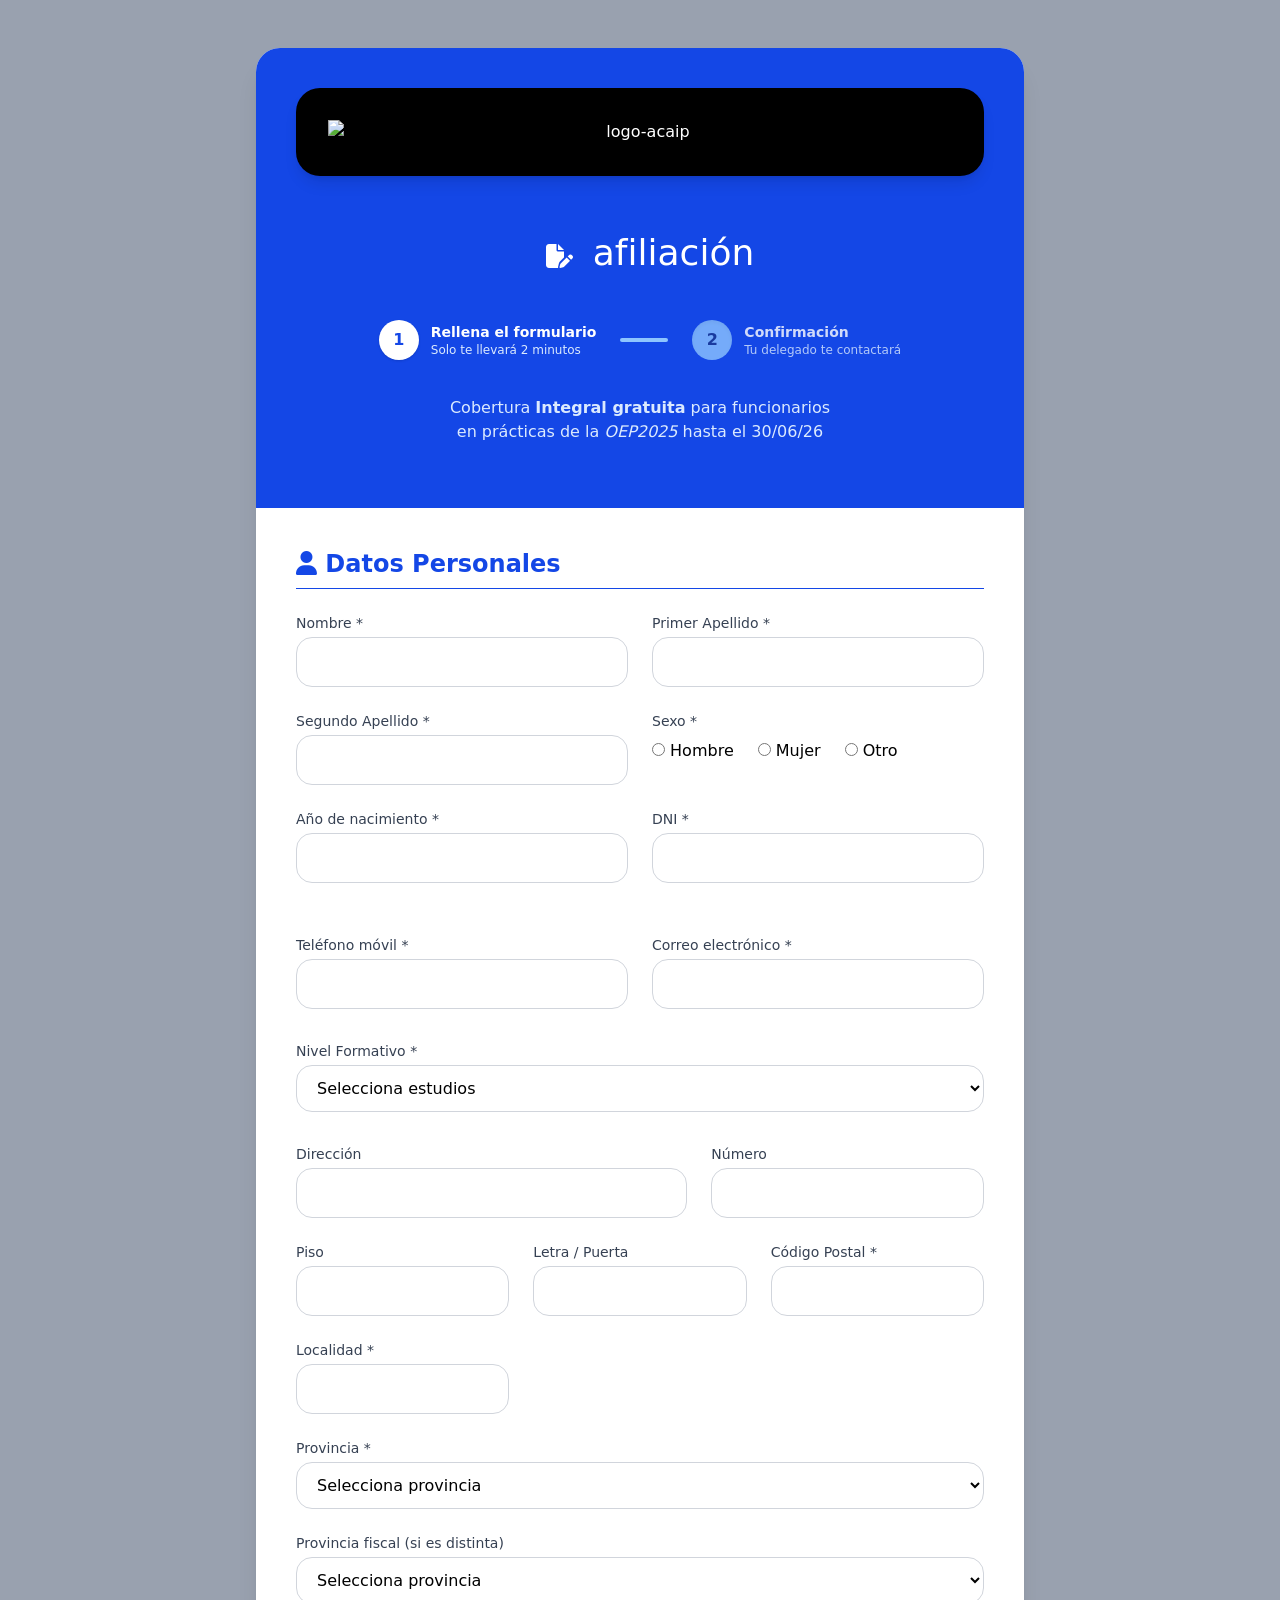
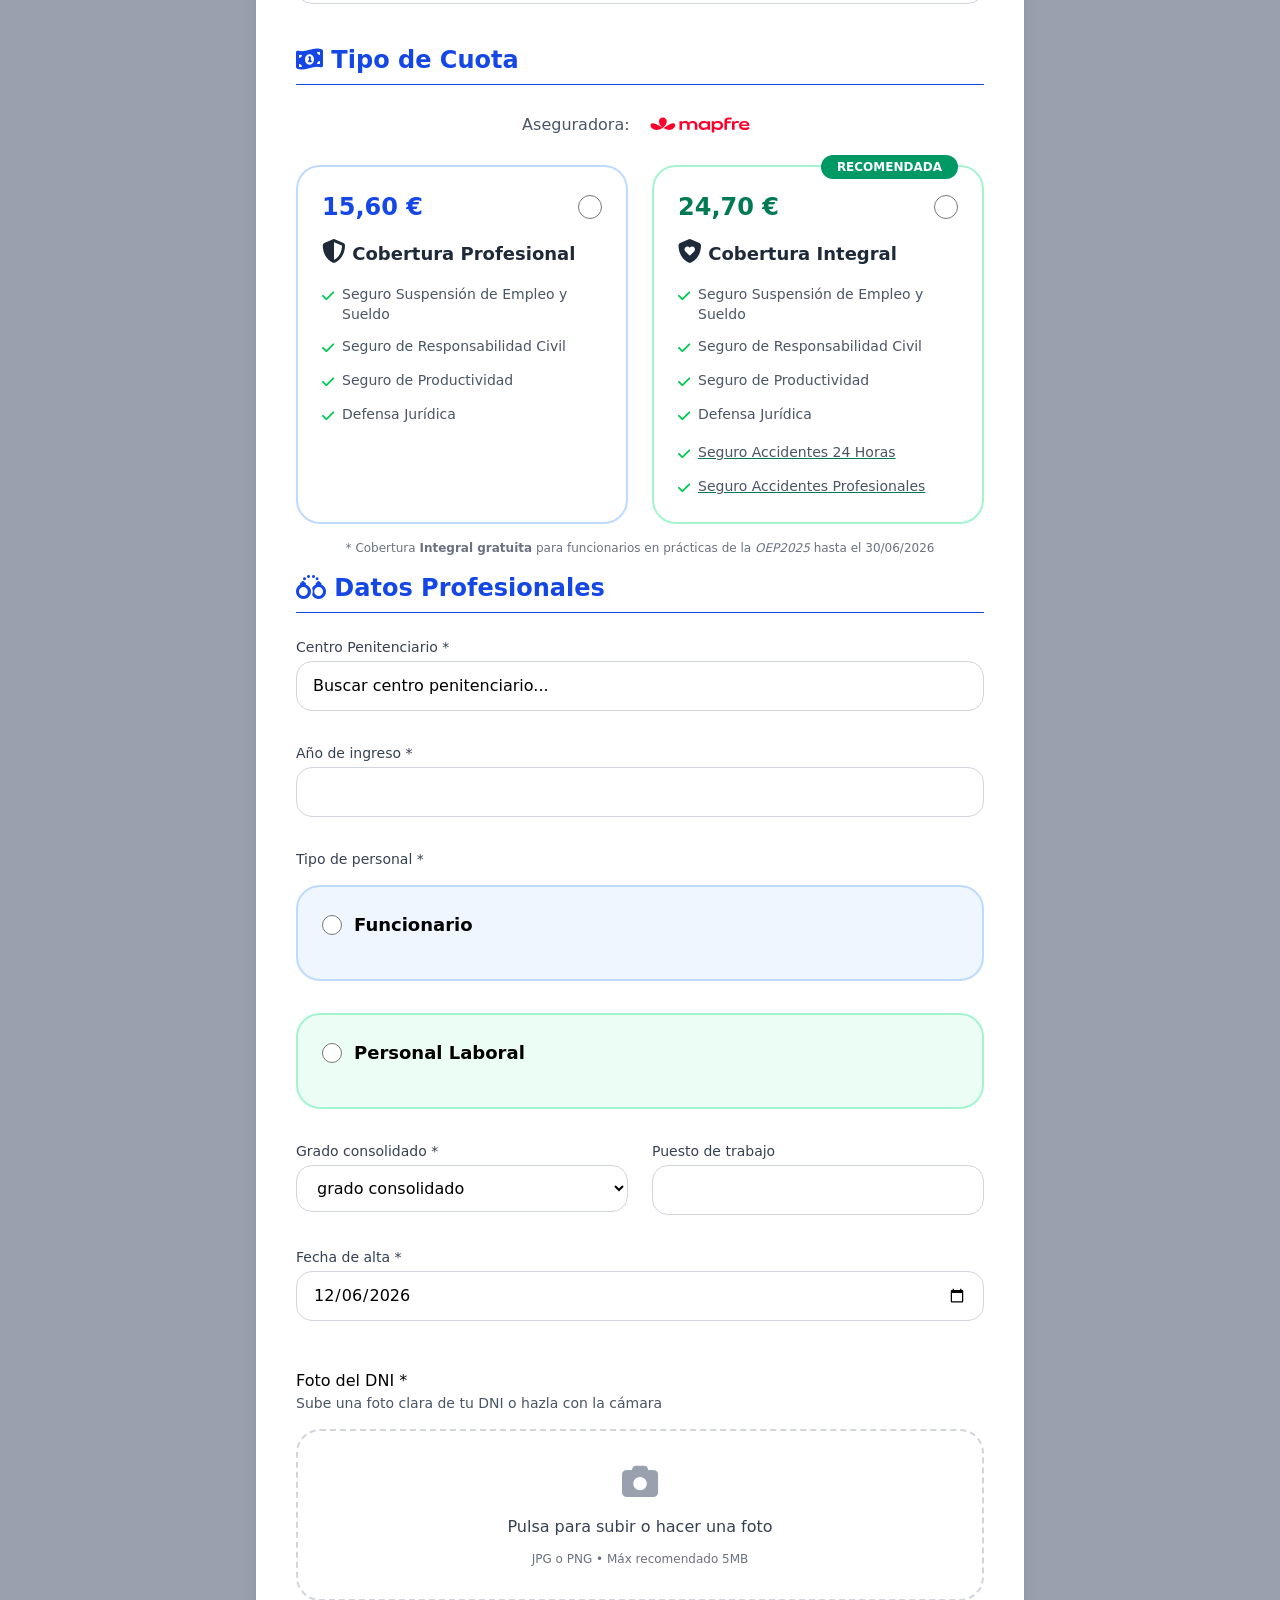
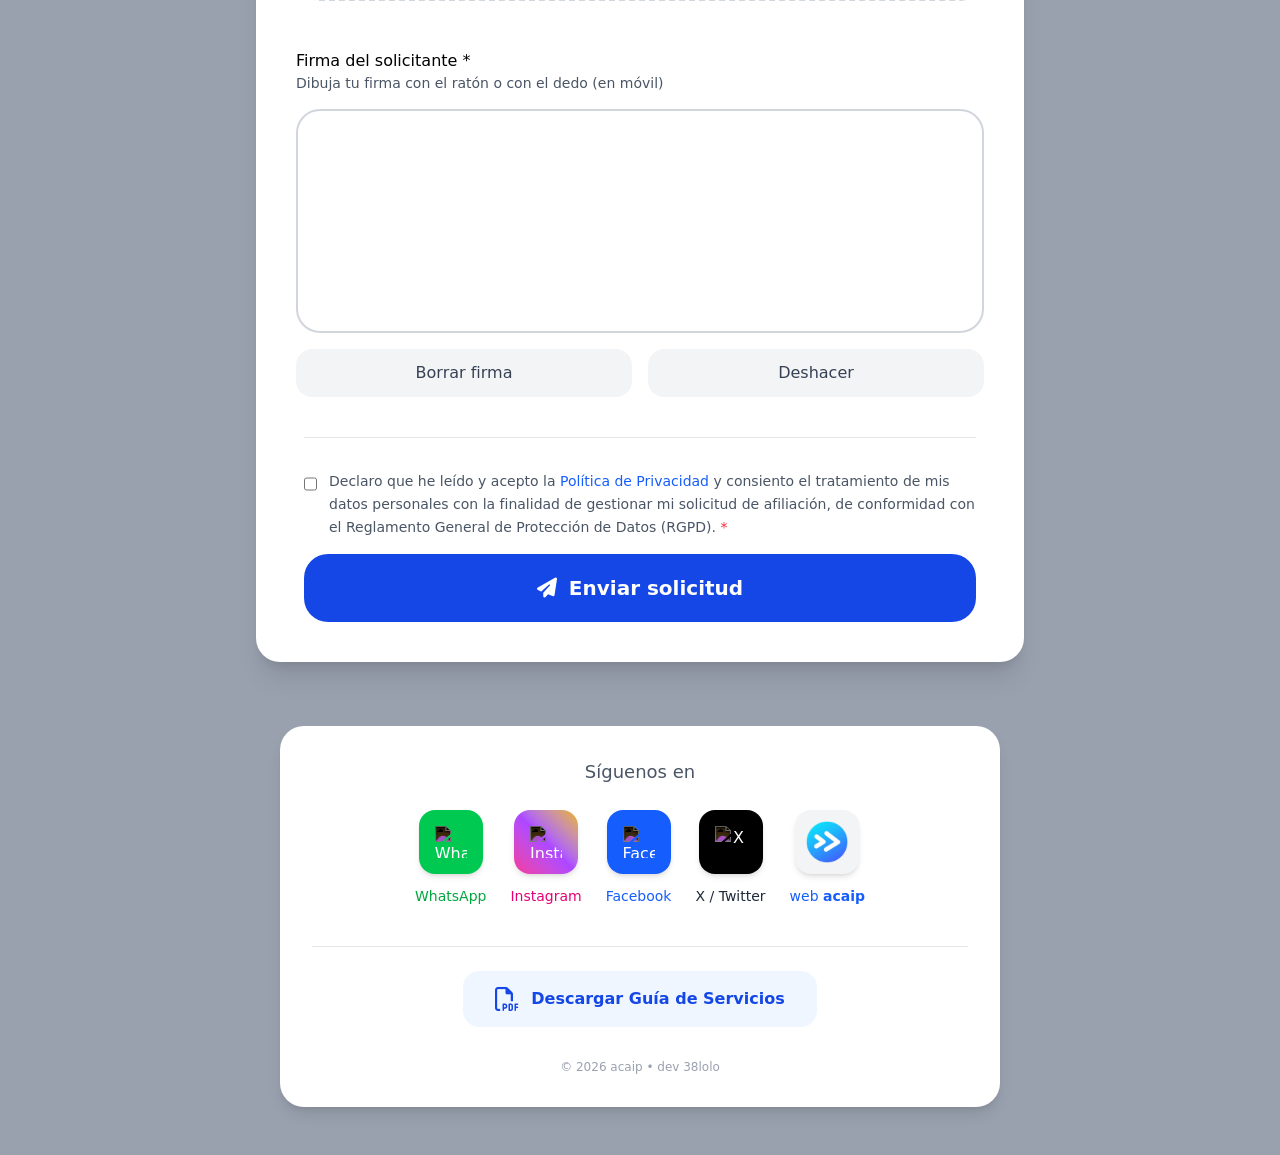
==== afiliate.html @ 34afda82 "añadido efecto de animación a varios íconos en las secciones de afiliación y gracias" ====
<!DOCTYPE html>
<html lang="es">
    <head>
        <meta charset="UTF-8">
        <meta name="viewport" content="width=device-width, initial-scale=1.0">
        <title>Formulario de Afiliación</title>
        <link rel="stylesheet" href="https://cdnjs.cloudflare.com/ajax/libs/font-awesome/6.6.0/css/all.min.css">
        <link rel="stylesheet" href="./src/output.css">
        <link rel="icon" href="./assets/icons/favicon.ico">
        <link rel="icon" type="image/png" sizes="32x32" href="./assets/icons/favicon-32x32.png">
        <link rel="icon" type="image/png" sizes="16x16" href="./assets/icons/favicon-16x16.png">
        <link rel="apple-touch-icon" href="./assets/icons/apple-touch-icon.png">
        <link rel="manifest" href="site.webmanifest">
        
    </head>
    <body class="bg-gray-400 py-12 px-4">
        <div class="max-w-3xl mx-auto bg-white rounded-3xl shadow-xl overflow-hidden">
            <div class="block bg-blue-700 text-white p-10 text-center">
                
                
                <div class="logo-wrap">
                    <div class="block rounded-3xl shadow-lg p-8 text-center bg-black">
                        <img src="./assets/acaip.webp" alt="logo-acaip">
                    </div>
                </div>
                <br><br>
                <h1 class="text-4xl"><i class="fa-solid fa-file-pen fa-bounce text-2xl p-5"></i>afiliación</h1>
                <!--<h1 class="text-3xl"><i class="fa-solid fa-building-flag text-2xl"></i> C.P. Castellón</h1>-->
                <div class="mt-8 flex items-center justify-center gap-6">

                <!-- PASO 1 -->
                <div class="flex items-center gap-3">
                    <div class="w-10 h-10 rounded-full bg-white text-blue-700 flex items-center justify-center font-bold shadow">
                        1
                    </div>
                    <div class="text-left">
                        <p class="text-sm font-semibold">Rellena el formulario</p>
                        <p class="text-xs text-blue-100">Solo te llevará 2 minutos</p>
                    </div>
                </div>

                <!-- Línea -->
                <div class="w-12 h-1 bg-blue-300 rounded-full"></div>

                <!-- PASO 2 -->
                <div class="flex items-center gap-3 opacity-80">
                    <div class="w-10 h-10 rounded-full bg-blue-300 text-blue-900 flex items-center justify-center font-bold shadow-inner">
                        2
                    </div>
                    <div class="text-left">
                        <p class="text-sm font-semibold">Confirmación</p>
                        <p class="text-xs text-blue-100">Tu delegado te contactará</p>
                    </div>
                </div>

            </div>
                
                <!--<p class="mt-3 text-blue-100 text-lg">Por favor, rellena todos los datos con exactitud.</p>-->
                <br>
            
                <p class="mt-3 text-blue-100 text-normal text-balance">Cobertura <strong> Integral gratuita</strong> para funcionarios en prácticas de la <em>OEP2025</em> hasta el 30/06/26</p><br>
                
            </div>
            
            <form id="afiliacion-form" class="p-10 space-y-10">
                <input type="hidden" name="tiempo_fin" id="tiempo_fin">
                <!-- ==================== DATOS PERSONALES ==================== -->
                <div>
                    <h2 class="text-2xl font-bold text-blue-700 border-b pb-2 mb-6"><i class="fa-solid fa-user fa-beat"></i> Datos Personales</h2>
                    <div class="grid grid-cols-1 md:grid-cols-2 gap-6">
                        <div>
                            <label class="block text-sm font-medium text-gray-700 mb-1">Nombre *</label>
                            <input type="text" id="nombre" name="nombre" required class="w-full px-4 py-3 border border-gray-300 rounded-2xl focus:outline-none focus:border-blue-500">
                        </div>
                        <div>
                            <label class="block text-sm font-medium text-gray-700 mb-1">Primer Apellido *</label>
                            <input type="text" id="apellido1" name="apellido1" required class="w-full px-4 py-3 border border-gray-300 rounded-2xl focus:outline-none focus:border-blue-500">
                        </div>
                        <div>
                            <label class="block text-sm font-medium text-gray-700 mb-1">Segundo Apellido *</label>
                            <input type="text" id="apellido2" name="apellido2" required class="w-full px-4 py-3 border border-gray-300 rounded-2xl focus:outline-none focus:border-blue-500">
                        </div>
                        <div>
                            <label class="block text-sm font-medium text-gray-700 mb-1">Sexo *</label>
                            <div class="flex gap-6 mt-2">
                                <label><input type="radio" name="sexo" value="Hombre" required> Hombre</label>
                                <label><input type="radio" name="sexo" value="Mujer"> Mujer</label>
                                <label><input type="radio" name="sexo" value="Otro"> Otro</label>
                            </div>
                        </div>
                        <div>
                            <label class="block text-sm font-medium text-gray-700 mb-1">Año de nacimiento *</label>
                            <input type="number" id="ano_nacimiento" name="ano_nacimiento" min="1900" max="2026" required class="w-full px-4 py-3 border border-gray-300 rounded-2xl focus:outline-none focus:border-blue-500">
                        </div>
                        <div>
                            <label class="block text-sm font-medium text-gray-700 mb-1">DNI *</label>
                            <input type="text" id="nif" name="nif" maxlength="9" class="w-full px-4 py-3 border border-gray-300 rounded-2xl focus:outline-none focus:border-blue-500">
                            <p id="dni-error" class="text-red-500 text-sm mt-2 h-5 opacity-0 transition-opacity text-center">
                                DNI no válido
                            </p>
                        </div>
                        <div>
                            <label class="block text-sm font-medium text-gray-700 mb-1">Teléfono móvil *</label>
                            <input type="tel" id="telefono" name="telefono" required class="w-full px-4 py-3 border border-gray-300 rounded-2xl focus:outline-none focus:border-blue-500">
                        </div>
                        <div>
                            <label class="block text-sm font-medium text-gray-700 mb-1">Correo electrónico *</label>
                            <input type="email" id="email" name="email" required class="w-full px-4 py-3 border border-gray-300 rounded-2xl focus:outline-none focus:border-blue-500">
                        </div>
                    </div>

                    <div class="md:col-span-12 mt-8">
                            <label class="block text-sm font-medium text-gray-700 mb-1">Nivel Formativo *</label>
                            <select id="nivel_formativo" name="nivel_formativo" required class="w-full px-4 py-3 border border-gray-300 rounded-2xl focus:outline-none focus:border-blue-500">
                                <option value="">Selecciona estudios</option>
                                <option value="Bachiller">Bachiller</option>
                                <option value="Técnico Superior">Técnico Superior</option>
                                <option value="Graduado universitario">Graduado universitario</option>
                                <option value="Diplomatura">Diplomatura</option>
                                <option value="Licenciatura">Licenciatura</option>
                                <option value="Ingeniería">Ingeniería</option>
                                <option value="Doctorado">Doctorado</option>
                            </select>
                    </div>

                    <!-- Dirección completa -->
                    <div class="mt-8 grid grid-cols-1 md:grid-cols-12 gap-6">
                        <div class="md:col-span-7">
                            <label class="block text-sm font-medium text-gray-700 mb-1">Dirección</label>
                            <input type="text" id="direccion" name="direccion" class="w-full px-4 py-3 border border-gray-300 rounded-2xl focus:outline-none focus:border-blue-500">
                        </div>
                        <div class="md:col-span-5">
                            <label class="block text-sm font-medium text-gray-700 mb-1">Número</label>
                            <input type="text" id="numero" name="numero" class="w-full px-4 py-3 border border-gray-300 rounded-2xl focus:outline-none focus:border-blue-500">
                        </div>
                        <div class="md:col-span-4">
                            <label class="block text-sm font-medium text-gray-700 mb-1">Piso</label>
                            <input type="text" id="piso" name="piso" class="w-full px-4 py-3 border border-gray-300 rounded-2xl focus:outline-none focus:border-blue-500">
                        </div>
                        <div class="md:col-span-4">
                            <label class="block text-sm font-medium text-gray-700 mb-1">Letra / Puerta</label>
                            <input type="text" id="letra_puerta" name="letra_puerta" class="w-full px-4 py-3 border border-gray-300 rounded-2xl focus:outline-none focus:border-blue-500">
                        </div>
                        <div class="md:col-span-4">
                            <label class="block text-sm font-medium text-gray-700 mb-1">Código Postal *</label>
                            <input type="text" id="codigo_postal" name="codigo_postal" required pattern="[0-9]{5}" maxlength="5" inputmode="numeric" class="w-full px-4 py-3 border border-gray-300 rounded-2xl focus:outline-none focus:border-blue-500">
                        </div>
                        <div class="md:col-span-4">
                            <label class="block text-sm font-medium text-gray-700 mb-1">Localidad *</label>
                            <input type="text" id="localidad" name="localidad" required maxlength="30" class="w-full px-4 py-3 border border-gray-300 rounded-2xl focus:outline-none focus:border-blue-500">
                        </div>
                        <div class="md:col-span-12">
                            <label class="block text-sm font-medium text-gray-700 mb-1">Provincia *</label>
                            <select id="provincia" name="provincia" required class="w-full px-4 py-3 border border-gray-300 rounded-2xl focus:outline-none focus:border-blue-500">
                                <option value=""> Selecciona provincia</option>
                                <option value="Álava">Álava</option>
                                <option value="Albacete">Albacete</option>
                                <option value="Alicante">Alicante</option>
                                <option value="Almería">Almería</option>
                                <option value="Asturias">Asturias</option>
                                <option value="Ávila">Ávila</option>
                                <option value="Badajoz">Badajoz</option>
                                <option value="Baleares">Baleares</option>
                                <option value="Barcelona">Barcelona</option>
                                <option value="Burgos">Burgos</option>
                                <option value="Cáceres">Cáceres</option>
                                <option value="Cádiz">Cádiz</option>
                                <option value="Cantabria">Cantabria</option>
                                <option value="Castellón">Castellón</option>
                                <option value="Ciudad Real">Ciudad Real</option>
                                <option value="Córdoba">Córdoba</option>
                                <option value="A Coruña">A Coruña</option>
                                <option value="Cuenca">Cuenca</option>
                                <option value="Girona">Girona</option>
                                <option value="Granada">Granada</option>
                                <option value="Guadalajara">Guadalajara</option>
                                <option value="Guipúzcoa">Guipúzcoa</option>
                                <option value="Huelva">Huelva</option>
                                <option value="Huesca">Huesca</option>
                                <option value="Jaén">Jaén</option>
                                <option value="León">León</option>
                                <option value="Lleida">Lleida</option>
                                <option value="Lugo">Lugo</option>
                                <option value="Madrid">Madrid</option>
                                <option value="Málaga">Málaga</option>
                                <option value="Murcia">Murcia</option>
                                <option value="Navarra">Navarra</option>
                                <option value="Ourense">Ourense</option>
                                <option value="Palencia">Palencia</option>
                                <option value="Las Palmas">Las Palmas</option>
                                <option value="Pontevedra">Pontevedra</option>
                                <option value="La Rioja">La Rioja</option>
                                <option value="Salamanca">Salamanca</option>
                                <option value="Santa Cruz de Tenerife">Santa Cruz de Tenerife</option>
                                <option value="Segovia">Segovia</option>
                                <option value="Sevilla">Sevilla</option>
                                <option value="Soria">Soria</option>
                                <option value="Tarragona">Tarragona</option>
                                <option value="Teruel">Teruel</option>
                                <option value="Toledo">Toledo</option>
                                <option value="Valencia">Valencia</option>
                                <option value="Valladolid">Valladolid</option>
                                <option value="Vizcaya">Vizcaya</option>
                                <option value="Zamora">Zamora</option>
                                <option value="Zaragoza">Zaragoza</option>
                                <option value="Ceuta">Ceuta</option>
                                <option value="Melilla">Melilla</option>
                            </select>
                        </div>
                        <div class="md:col-span-12">
                            <label class="block text-sm font-medium text-gray-700 mb-1">Provincia fiscal (si es distinta)</label>
                            <select id="provincia_fiscal" name="provincia_fiscal" class="w-full px-4 py-3 border border-gray-300 rounded-2xl focus:outline-none focus:border-blue-500">
                                <option value=""> Selecciona provincia</option>
                                <option value="Álava">Álava</option>
                                <option value="Albacete">Albacete</option>
                                <option value="Alicante">Alicante</option>
                                <option value="Almería">Almería</option>
                                <option value="Asturias">Asturias</option>
                                <option value="Ávila">Ávila</option>
                                <option value="Badajoz">Badajoz</option>
                                <option value="Baleares">Baleares</option>
                                <option value="Barcelona">Barcelona</option>
                                <option value="Burgos">Burgos</option>
                                <option value="Cáceres">Cáceres</option>
                                <option value="Cádiz">Cádiz</option>
                                <option value="Cantabria">Cantabria</option>
                                <option value="Castellón">Castellón</option>
                                <option value="Ciudad Real">Ciudad Real</option>
                                <option value="Córdoba">Córdoba</option>
                                <option value="A Coruña">A Coruña</option>
                                <option value="Cuenca">Cuenca</option>
                                <option value="Girona">Girona</option>
                                <option value="Granada">Granada</option>
                                <option value="Guadalajara">Guadalajara</option>
                                <option value="Guipúzcoa">Guipúzcoa</option>
                                <option value="Huelva">Huelva</option>
                                <option value="Huesca">Huesca</option>
                                <option value="Jaén">Jaén</option>
                                <option value="León">León</option>
                                <option value="Lleida">Lleida</option>
                                <option value="Lugo">Lugo</option>
                                <option value="Madrid">Madrid</option>
                                <option value="Málaga">Málaga</option>
                                <option value="Murcia">Murcia</option>
                                <option value="Navarra">Navarra</option>
                                <option value="Ourense">Ourense</option>
                                <option value="Palencia">Palencia</option>
                                <option value="Las Palmas">Las Palmas</option>
                                <option value="Pontevedra">Pontevedra</option>
                                <option value="La Rioja">La Rioja</option>
                                <option value="Salamanca">Salamanca</option>
                                <option value="Santa Cruz de Tenerife">Santa Cruz de Tenerife</option>
                                <option value="Segovia">Segovia</option>
                                <option value="Sevilla">Sevilla</option>
                                <option value="Soria">Soria</option>
                                <option value="Tarragona">Tarragona</option>
                                <option value="Teruel">Teruel</option>
                                <option value="Toledo">Toledo</option>
                                <option value="Valencia">Valencia</option>
                                <option value="Valladolid">Valladolid</option>
                                <option value="Vizcaya">Vizcaya</option>
                                <option value="Zamora">Zamora</option>
                                <option value="Zaragoza">Zaragoza</option>
                                <option value="Ceuta">Ceuta</option>
                                <option value="Melilla">Melilla</option>
                            </select>
                        </div>
                    </div>
                </div>

                <!-- ==================== TIPO DE CUOTA CON COBERTURAS Y MAPFRE ==================== -->
                <div>
                    <h2 class="text-2xl font-bold text-blue-700 border-b pb-2 mb-6"><i class="fa-solid fa-money-bill-1-wave fa-fade"></i> Tipo de Cuota</h2>
                    
                    <div class="mb-6 flex items-center justify-center gap-3 text-gray-600">
                        <span class="font-medium">Aseguradora:</span>
                        <img src="./assets/mapfre.svg" 
                            alt="Logo Mapfre" 
                            class="h-8 w-auto">
                    </div>

                    <div class="grid grid-cols-1 md:grid-cols-2 gap-6">
            
                    <!-- Cuota cobertura profesional A - 15,60€ -->
                    <label class="cursor-pointer group">
                        <div class="h-full p-6 border-2 border-blue-200 rounded-3xl hover:border-blue-500 transition-all bg-white">
                            <div class="flex items-center justify-between mb-4">
                                <div class="text-2xl font-bold text-blue-700">15,60 €</div>
                                <input type="radio" name="tipo_cuota" value="cuota A 15,60€" required 
                                    class="w-6 h-6 accent-blue-600">
                            </div>
                            <h3 class="font-semibold text-lg mb-4 text-gray-800"><i class="fa-solid fa-shield-halved fa-fade text-2xl"></i> Cobertura Profesional</h3>
                            
                            <ul class="space-y-3 text-sm text-gray-600">
                                <li class="flex items-start gap-2"><span class="text-green-500 mt-0.5"><i class="fa-solid fa-check"></i></span> Seguro Suspensión de Empleo y Sueldo</li>
                                <li class="flex items-start gap-2"><span class="text-green-500 mt-0.5"><i class="fa-solid fa-check"></i></span> Seguro de Responsabilidad Civil</li>
                                <li class="flex items-start gap-2"><span class="text-green-500 mt-0.5"><i class="fa-solid fa-check"></i></span> Seguro de Productividad</li>
                                <li class="flex items-start gap-2"><span class="text-green-500 mt-0.5"><i class="fa-solid fa-check"></i></span> Defensa Jurídica</li>
                                
                            </ul>
                        </div>
                    </label>

                    <!-- Cobertura integral - 24,70€ -->
                    <label class="cursor-pointer group">
                        <div class="h-full p-6 border-2 border-emerald-200 rounded-3xl hover:border-emerald-600 transition-all bg-white relative">
                            <div class="absolute -top-3 right-6 bg-emerald-600 text-white text-xs font-bold px-4 py-1 rounded-full">
                                RECOMENDADA
                            </div>
                            
                            <div class="flex items-center justify-between mb-4">
                                <div class="text-2xl font-bold text-emerald-700">24,70 €</div>
                                <input type="radio" name="tipo_cuota" value="cuota B 24,70€" 
                                    class="w-6 h-6 accent-emerald-600">
                            </div>
                            <h3 class="font-semibold text-lg mb-4 text-gray-800"><i class="fa-solid fa-shield-heart fa-beat text-2xl"></i> Cobertura <strong>Integral</strong></h3>
                            
                            <ul class="space-y-3 text-sm text-gray-600">
                                <li class="flex items-start gap-2"><span class="text-green-500 mt-0.5"><i class="fa-solid fa-check"></i></span> Seguro Suspensión de Empleo y Sueldo</li>
                                <li class="flex items-start gap-2"><span class="text-green-500 mt-0.5"><i class="fa-solid fa-check"></i></span> Seguro de Responsabilidad Civil</li>
                                <li class="flex items-start gap-2"><span class="text-green-500 mt-0.5"><i class="fa-solid fa-check"></i></span> Seguro de Productividad</li>
                                <li class="flex items-start gap-2"><span class="text-green-500 mt-0.5"><i class="fa-solid fa-check"></i></span> Defensa Jurídica</li>
                            </ul>
                            <ul class="space-y-3 text-sm text-gray-600 mt-4 underline decoration-emerald-700">
                                <li class="flex items-start gap-2"><span class="text-green-500 mt-0.5"><i class="fa-solid fa-check"></i></span> Seguro Accidentes 24 Horas</li>
                                <li class="flex items-start gap-2"><span class="text-green-500 mt-0.5"><i class="fa-solid fa-check"></i></span> Seguro Accidentes Profesionales</li>
                            </ul>
                        </div>
                    </label>
                </div>
    
                <p class="text-center text-xs text-gray-500 mt-4 mb-4">
                    * Cobertura <strong> Integral gratuita</strong> para funcionarios en prácticas de la <em>OEP2025</em> hasta el 30/06/2026
                </p>
        

                <!-- ==================== DATOS PROFESIONALES ==================== -->
                <div>
                    <!--SECCION TITULO-->
                    <h2 class="text-2xl font-bold text-blue-700 border-b pb-2 mb-6"><i class="fa-solid fa-handcuffs fa-spin"></i> Datos Profesionales</h2>
                    
                    <div class="space-y-8">
                        <!-- ==================== CENTRO PENITENCIARIO CON BÚSQUEDA ==================== -->
                        <div>
                            <label class="block text-sm font-medium text-gray-700 mb-1">Centro Penitenciario *</label>
                            
                            <div class="relative" id="centro-wrapper">
                                <!-- Input visible con búsqueda -->
                                <input type="text" 
                                    id="centro-search"
                                    placeholder="Buscar centro penitenciario..." 
                                    class="w-full px-4 py-3 border border-gray-300 rounded-2xl focus:outline-none focus:border-blue-500 bg-white cursor-pointer"
                                    required>
                                
                                <!-- Valor oculto que se enviará en el formulario -->
                                <input type="hidden" name="centro_penitenciario" id="centro-value">
                                
                                <!-- Lista desplegable con búsqueda -->
                                <div id="centro-list" 
                                    class="hidden absolute z-50 w-full mt-2 bg-white border border-gray-300 rounded-3xl shadow-xl max-h-80 overflow-auto py-2">
                                    
                                    <div class="px-4 py-2 text-xs text-gray-500 border-b"> tu centro</div>
                                    
                                    <!-- Aquí se generan todos los centros dinámicamente -->
                                </div>
                            </div>
                        </div>
                        <div>
                            <label class="block text-sm font-medium text-gray-700 mb-1">Año de ingreso *</label>
                            <input type="number" id="ano_ingreso" name="ano_ingreso" min="1970" max="2026" required class="w-full px-4 py-3 border border-gray-300 rounded-2xl focus:outline-none focus:border-blue-500">
                        </div>

                        <!-- Tipo de personal (separado en dos apartados) -->
                        <div>
                            <label class="block text-sm font-medium text-gray-700 mb-4">Tipo de personal *</label>
                            
                            <!-- Apartado Funcionario -->
                            <div class="mb-8 p-6 border-2 border-blue-200 rounded-3xl bg-blue-50">
                                <label class="flex items-center gap-3 text-lg font-semibold mb-4">
                                    <input type="radio" name="tipo_personal" value="Funcionario" required class="w-5 h-5 accent-blue-600">
                                    <span>Funcionario</span>
                                </label>
                                
                                <div id="grupo-funcionario" class="hidden pl-8 space-y-4">
                                    <p class="text-sm font-medium text-gray-700">Grupo:</p>
                                    <div class="grid grid-cols-2 gap-4">
                                        <label class="flex items-center gap-2"><input type="radio" name="grupo" value="A1" class="accent-blue-600"> A1</label>
                                        <label class="flex items-center gap-2"><input type="radio" name="grupo" value="A2" class="accent-blue-600"> A2</label>
                                        <label class="flex items-center gap-2"><input type="radio" name="grupo" value="C1" class="accent-blue-600"> C1</label>
                                        <label class="flex items-center gap-2"><input type="radio" name="grupo" value="C2" class="accent-blue-600"> C2</label>
                                    </div>
                                    <label class="flex items-center gap-2 mt-3">
                                        <input type="checkbox" id="en_practicas" name="en_practicas"> En prácticas
                                    </label>
                                </div>
                            </div>

                            <!-- Apartado Personal Laboral -->
                            <div class="p-6 border-2 border-emerald-200 rounded-3xl bg-emerald-50">
                                <label class="flex items-center gap-3 text-lg font-semibold mb-4">
                                    <input type="radio" name="tipo_personal" value="Personal Laboral" class="w-5 h-5 accent-emerald-600">
                                    <span>Personal Laboral</span>
                                </label>
                                
                                <div id="grupo-laboral" class="hidden pl-8 space-y-4">
                                    <p class="text-sm font-medium text-gray-700">Grupo:</p>
                                    <div class="grid grid-cols-2 gap-4">
                                        <label class="flex items-center gap-2"><input type="radio" name="grupo" value="M3" class="accent-emerald-600"> M3</label>
                                        <label class="flex items-center gap-2"><input type="radio" name="grupo" value="M2" class="accent-emerald-600"> M2</label>
                                        <label class="flex items-center gap-2"><input type="radio" name="grupo" value="M1" class="accent-emerald-600"> M1</label>
                                        <label class="flex items-center gap-2"><input type="radio" name="grupo" value="E2" class="accent-emerald-600"> E2</label>
                                        <label class="flex items-center gap-2"><input type="radio" name="grupo" value="E1" class="accent-emerald-600"> E1</label>
                                        <label class="flex items-center gap-2"><input type="radio" name="grupo" value="E0" class="accent-emerald-600"> E0</label>
                                    </div>
                                </div>
                            </div>
                        </div>

                        <!-- Campos comunes -->
                        <div class="grid grid-cols-1 md:grid-cols-2 gap-6">
                            <div>
                                <label class="block text-sm font-medium text-gray-700 mb-1">Grado consolidado *</label>
                                <select id="grado_consolidado" name="grado_consolidado" required class="w-full px-4 py-3 border border-gray-300 rounded-2xl focus:outline-none focus:border-blue-500 bg-white">
                                    <option value=""> grado consolidado</option>
                                    <option value="Sin consolidar">Sin consolidar</option>
                                    <option value="16">16</option>
                                    <option value="17">17</option>
                                    <option value="18">18</option>
                                    <option value="19">19</option>
                                    <option value="20">20</option>
                                    <option value="21">21</option>
                                    <option value="22">22</option>
                                    <option value="Otros">Otros (especificar)</option>
                                </select>
                            </div>
                            <div>
                                <label class="block text-sm font-medium text-gray-700 mb-1">Puesto de trabajo</label>
                                <input type="text" id="puesto_trabajo" name="puesto_trabajo" class="w-full px-4 py-3 border border-gray-300 rounded-2xl focus:outline-none focus:border-blue-500">
                            </div>
                        </div>

                        <div>
                            <label class="block text-sm font-medium text-gray-700 mb-1">Fecha de alta *</label>
                            <!-- <input type="date" name="fecha_alta" required class="w-full px-4 py-3 border border-gray-300 rounded-2xl focus:outline-none focus:border-blue-500"> -->
                            <input type="date" 
                                id="fecha_alta" 
                                name="fecha_alta" 
                                required 
                                class="w-full px-4 py-3 border border-gray-300 rounded-2xl focus:outline-none focus:border-blue-500">
                        </div>
                    </div>
                </div>
                
                <!-- ==================== CAMPO FOTO DNI ==================== -->
                <div class="mt-12">
                    <h2 class="section-title">Foto del DNI *</h2>
                    <p class="text-sm text-gray-600 mb-4">
                        Sube una foto clara de tu DNI o hazla con la cámara
                    </p>

                    <!-- Zona clicable -->
                    <label for="dniFoto" 
                        class="block border-2 border-dashed border-gray-300 rounded-3xl p-8 bg-white text-center cursor-pointer hover:border-gray-400 transition">

                        <div id="dni-placeholder" class="flex flex-col items-center justify-center gap-3">
                            <!-- Icono -->
                            <div class="text-gray-400 text-4xl"><i class="fa-solid fa-camera fa-fade"></i></i></div>

                            <p class="text-gray-700 font-medium">
                                Pulsa para subir o hacer una foto
                            </p>

                            <p class="text-xs text-gray-500">
                                JPG o PNG • Máx recomendado 5MB
                            </p>
                        </div>

                        <!-- Preview -->
                        <div id="dni-preview-container" class="hidden">
                            <img id="previewDni" 
                                class="mx-auto rounded-2xl max-h-64 border shadow-sm" />

                            <p class="text-sm text-gray-500 mt-3">
                                Pulsa para cambiar la imagen
                            </p>
                        </div>
                    </label>

                    <!-- Input real oculto -->
                    <input 
                        type="file" 
                        id="dniFoto" 
                        accept="image/*" 
                        capture="environment"
                        class="hidden"
                        required
                    >

                    <!-- Campo base64 -->
                    <input type="hidden" name="dni_base64" id="dni-base64" required>
                </div>

                <!-- ==================== CAMPO DE FIRMA DIGITAL ==================== -->
                    <div class="mt-12">
                    <h2 class="section-title">Firma del solicitante *</h2>
                    <p class="text-sm text-gray-600 mb-4">Dibuja tu firma con el ratón o con el dedo (en móvil)</p>
                    
                    <div class="border-2 border-gray-300 rounded-3xl overflow-hidden bg-white">
                        <canvas id="signature-canvas" 
                                class="w-full touch-action-none"
                                style="height: 220px; width: 100%; touch-action: none; -ms-touch-action: none"></canvas>
                    </div>
                        
                    <!-- Campo oculto donde se guardará la firma en base64 -->
                        <input type="hidden" name="firma" id="firma-data" required>

                    <div class="flex gap-4 mt-4">
                        <button type="button" id="clear-signature"
                                class="flex-1 bg-gray-100 hover:bg-gray-200 transition py-3 rounded-2xl text-gray-700 font-medium">
                            Borrar firma
                        </button>
                        <button type="button" id="undo-signature"
                                class="flex-1 bg-gray-100 hover:bg-gray-200 transition py-3 rounded-2xl text-gray-700 font-medium">
                            Deshacer
                        </button>
                    </div>

                    
                </div>
                <div class="mt-6 text-xs text-gray-600 px-2">
                <!-- CHECKBOX LOPD / Consentimiento -->
                <div class="mt-10 pt-8 border-t border-gray-200">
                    <label class="flex items-start gap-3 cursor-pointer">
                        <input type="checkbox" 
                            id="acepta_privacidad"
                            name="acepta_privacidad" 
                            required 
                            class="mt-1 w-5 h-5 accent-blue-600">
                        <span class="text-sm text-gray-600 leading-relaxed">
                            Declaro que he leído y acepto la 

                            <a href=".docs/proteccion_datos"
                                download="Politica_privacidad_acaip.pdf"
                                class="text-blue-600 hover:underline font-medium">
                                Política de Privacidad
                            </a>
                            y consiento el tratamiento de mis datos personales con la finalidad de gestionar mi solicitud de afiliación, 
                            de conformidad con el Reglamento General de Protección de Datos (RGPD).
                            <span class="text-red-500">*</span>
                        </span>
                    </label>
                </div>
                <br>
        
                <button type="submit" 
                        class="w-full bg-blue-700 hover:bg-blue-800 transition py-5 rounded-3xl text-white font-semibold text-xl flex items-center justify-center gap-3">
                    <i class="fas fa-paper-plane fa-bounce"></i>
                    
                    Enviar solicitud
                </button>
            <!--<div id="form-message" class="mt-6 p-5 rounded-2xl text-center text-lg"></div>-->
            </form>
        </div></div>
        <!-- ==================== FOOTER / ENLACES SOCIALES ==================== -->
        
    </div>
        <div class="max-w-3xl mx-auto mt-16 px-6">
            <div class="bg-white rounded-3xl shadow-lg p-8 text-center">
                <p class="text-gray-600 mb-6 text-lg">Síguenos en</p>
                
                <div class="flex flex-wrap justify-center gap-6 mb-10">

                    <!-- WhatsApp -->
                    <a href="https://whatsapp.com/channel/0029Vb6Dk1bJP218Zcq60j3J" 
                    target="_blank"
                    class="flex flex-col items-center group">
                        <div class="w-16 h-16 bg-green-500 hover:bg-green-600 transition rounded-2xl flex items-center justify-center shadow-md group-hover:scale-110">
                            <img src="https://cdn.jsdelivr.net/gh/simple-icons/simple-icons/icons/whatsapp.svg" 
                                alt="WhatsApp" class="w-8 h-8 invert">
                        </div>
                        <span class="mt-3 text-sm font-medium text-green-600">WhatsApp</span>
                    </a>

                    <!-- Instagram -->
                    <a href="https://www.instagram.com/acaipsindicato/" 
                    target="_blank"
                    class="flex flex-col items-center group">
                        <div class="w-16 h-16 bg-linear-to-tr from-pink-500 via-purple-500 to-yellow-500 hover:brightness-110 transition rounded-2xl flex items-center justify-center shadow-md group-hover:scale-110">
                            <img src="https://cdn.jsdelivr.net/gh/simple-icons/simple-icons/icons/instagram.svg" 
                                alt="Instagram" class="w-8 h-8 invert">
                        </div>
                        <span class="mt-3 text-sm font-medium text-pink-600">Instagram</span>
                    </a>

                    <!-- Facebook -->
                    <a href="https://www.facebook.com/acaipsindicato" 
                    target="_blank"
                    class="flex flex-col items-center group">
                        <div class="w-16 h-16 bg-blue-600 hover:bg-blue-700 transition rounded-2xl flex items-center justify-center shadow-md group-hover:scale-110">
                            <img src="https://cdn.jsdelivr.net/gh/simple-icons/simple-icons/icons/facebook.svg" 
                                alt="Facebook" class="w-8 h-8 invert">
                        </div>
                        <span class="mt-3 text-sm font-medium text-blue-600">Facebook</span>
                    </a>

                    <!-- Twitter / X -->
                    <a href="https://x.com/AcaipSindicato" 
                    target="_blank"
                    class="flex flex-col items-center group">
                        <div class="w-16 h-16 bg-black hover:bg-gray-800 transition rounded-2xl flex items-center justify-center shadow-md group-hover:scale-110">
                            <img src="https://cdn.jsdelivr.net/gh/simple-icons/simple-icons/icons/x.svg" 
                                alt="X" class="w-8 h-8 invert">
                        </div>
                        <span class="mt-3 text-sm font-medium text-gray-800">X / Twitter</span>
                    </a>

                    <!-- acaip -->
                    <a href="https://acaip.es" 
                    target="_blank"
                    class="flex flex-col items-center group">
                        <div class="w-16 h-16 hover: bg-gray-100 transition rounded-2xl flex items-center justify-center shadow-md group-hover:scale-110">
                            <img src="./assets/icons/android-chrome-512x512.png" 
                                alt="acaip sindicato" class="w-12 h-12  inverted">
                        </div>
                        <span class="mt-3 text-sm font-medium text-blue-600">web <strong>acaip</strong></span>
                    </a>

                </div>

                <!-- Enlace a la Guía de Servicios -->
                <div class="pt-6 border-t border-gray-200">
                    <a href="./docs/guia.pdf"
                        download="Guía de servicios 2026.pdf"
                        class="inline-flex items-center gap-3 bg-blue-50 hover:bg-blue-100 transition px-8 py-4 rounded-2xl text-blue-700 font-semibold">
                        <i class="fa-regular fa-file-pdf text-2xl"></i>
                        Descargar Guía de Servicios
                    </a>
                </div>

                <p class="text-xs text-gray-400 mt-8">
                    © 2026 acaip • dev 38lolo
                </p>
            </div>
        </div>
        
        
        <!-- sitio correcto para cargar los SCRIPTS JS -->

        <!--<script type="text/javascript" src="https://cdn.jsdelivr.net/npm/@emailjs/browser@4/dist/email.min.js"></script>-->
        <script src="https://cdn.jsdelivr.net/npm/signature_pad@4.2.0/dist/signature_pad.umd.min.js"></script>
        <script src="src/scripts.js"></script>
    </body>
</html>
---- src/output.css ----
/*! tailwindcss v4.2.4 | MIT License | https://tailwindcss.com */
@layer properties;
@layer theme, base, components, utilities;
@layer theme {
  :root, :host {
    --font-sans: ui-sans-serif, system-ui, sans-serif, "Apple Color Emoji",
      "Segoe UI Emoji", "Segoe UI Symbol", "Noto Color Emoji";
    --font-mono: ui-monospace, SFMono-Regular, Menlo, Monaco, Consolas, "Liberation Mono",
      "Courier New", monospace;
    --color-red-500: oklch(63.7% 0.237 25.331);
    --color-yellow-500: oklch(79.5% 0.184 86.047);
    --color-green-200: oklch(92.5% 0.084 155.995);
    --color-green-400: oklch(79.2% 0.209 151.711);
    --color-green-500: oklch(72.3% 0.219 149.579);
    --color-green-600: oklch(62.7% 0.194 149.214);
    --color-emerald-50: oklch(97.9% 0.021 166.113);
    --color-emerald-200: oklch(90.5% 0.093 164.15);
    --color-emerald-600: oklch(59.6% 0.145 163.225);
    --color-emerald-700: oklch(50.8% 0.118 165.612);
    --color-blue-50: oklch(97% 0.014 254.604);
    --color-blue-100: oklch(93.2% 0.032 255.585);
    --color-blue-200: oklch(88.2% 0.059 254.128);
    --color-blue-300: oklch(80.9% 0.105 251.813);
    --color-blue-500: oklch(62.3% 0.214 259.815);
    --color-blue-600: oklch(54.6% 0.245 262.881);
    --color-blue-700: oklch(48.8% 0.243 264.376);
    --color-blue-800: oklch(42.4% 0.199 265.638);
    --color-blue-900: oklch(37.9% 0.146 265.522);
    --color-indigo-100: oklch(93% 0.034 272.788);
    --color-purple-500: oklch(62.7% 0.265 303.9);
    --color-pink-500: oklch(65.6% 0.241 354.308);
    --color-pink-600: oklch(59.2% 0.249 0.584);
    --color-slate-50: oklch(98.4% 0.003 247.858);
    --color-slate-600: oklch(44.6% 0.043 257.281);
    --color-slate-800: oklch(27.9% 0.041 260.031);
    --color-slate-900: oklch(20.8% 0.042 265.755);
    --color-gray-50: oklch(98.5% 0.002 247.839);
    --color-gray-100: oklch(96.7% 0.003 264.542);
    --color-gray-200: oklch(92.8% 0.006 264.531);
    --color-gray-300: oklch(87.2% 0.01 258.338);
    --color-gray-400: oklch(70.7% 0.022 261.325);
    --color-gray-500: oklch(55.1% 0.027 264.364);
    --color-gray-600: oklch(44.6% 0.03 256.802);
    --color-gray-700: oklch(37.3% 0.034 259.733);
    --color-gray-800: oklch(27.8% 0.033 256.848);
    --color-black: #000;
    --color-white: #fff;
    --spacing: 0.25rem;
    --container-lg: 32rem;
    --container-3xl: 48rem;
    --container-7xl: 80rem;
    --text-xs: 0.75rem;
    --text-xs--line-height: calc(1 / 0.75);
    --text-sm: 0.875rem;
    --text-sm--line-height: calc(1.25 / 0.875);
    --text-lg: 1.125rem;
    --text-lg--line-height: calc(1.75 / 1.125);
    --text-xl: 1.25rem;
    --text-xl--line-height: calc(1.75 / 1.25);
    --text-2xl: 1.5rem;
    --text-2xl--line-height: calc(2 / 1.5);
    --text-3xl: 1.875rem;
    --text-3xl--line-height: calc(2.25 / 1.875);
    --text-4xl: 2.25rem;
    --text-4xl--line-height: calc(2.5 / 2.25);
    --font-weight-medium: 500;
    --font-weight-semibold: 600;
    --font-weight-bold: 700;
    --font-weight-extrabold: 800;
    --font-weight-black: 900;
    --tracking-tight: -0.025em;
    --leading-tight: 1.25;
    --leading-relaxed: 1.625;
    --radius-md: 0.375rem;
    --radius-lg: 0.5rem;
    --radius-2xl: 1rem;
    --radius-3xl: 1.5rem;
    --ease-out: cubic-bezier(0, 0, 0.2, 1);
    --blur-sm: 8px;
    --default-transition-duration: 150ms;
    --default-transition-timing-function: cubic-bezier(0.4, 0, 0.2, 1);
    --default-font-family: var(--font-sans);
    --default-mono-font-family: var(--font-mono);
  }
}
@layer base {
  *, ::after, ::before, ::backdrop, ::file-selector-button {
    box-sizing: border-box;
    margin: 0;
    padding: 0;
    border: 0 solid;
  }
  html, :host {
    line-height: 1.5;
    -webkit-text-size-adjust: 100%;
    tab-size: 4;
    font-family: var(--default-font-family, ui-sans-serif, system-ui, sans-serif, "Apple Color Emoji", "Segoe UI Emoji", "Segoe UI Symbol", "Noto Color Emoji");
    font-feature-settings: var(--default-font-feature-settings, normal);
    font-variation-settings: var(--default-font-variation-settings, normal);
    -webkit-tap-highlight-color: transparent;
  }
  hr {
    height: 0;
    color: inherit;
    border-top-width: 1px;
  }
  abbr:where([title]) {
    -webkit-text-decoration: underline dotted;
    text-decoration: underline dotted;
  }
  h1, h2, h3, h4, h5, h6 {
    font-size: inherit;
    font-weight: inherit;
  }
  a {
    color: inherit;
    -webkit-text-decoration: inherit;
    text-decoration: inherit;
  }
  b, strong {
    font-weight: bolder;
  }
  code, kbd, samp, pre {
    font-family: var(--default-mono-font-family, ui-monospace, SFMono-Regular, Menlo, Monaco, Consolas, "Liberation Mono", "Courier New", monospace);
    font-feature-settings: var(--default-mono-font-feature-settings, normal);
    font-variation-settings: var(--default-mono-font-variation-settings, normal);
    font-size: 1em;
  }
  small {
    font-size: 80%;
  }
  sub, sup {
    font-size: 75%;
    line-height: 0;
    position: relative;
    vertical-align: baseline;
  }
  sub {
    bottom: -0.25em;
  }
  sup {
    top: -0.5em;
  }
  table {
    text-indent: 0;
    border-color: inherit;
    border-collapse: collapse;
  }
  :-moz-focusring {
    outline: auto;
  }
  progress {
    vertical-align: baseline;
  }
  summary {
    display: list-item;
  }
  ol, ul, menu {
    list-style: none;
  }
  img, svg, video, canvas, audio, iframe, embed, object {
    display: block;
    vertical-align: middle;
  }
  img, video {
    max-width: 100%;
    height: auto;
  }
  button, input, select, optgroup, textarea, ::file-selector-button {
    font: inherit;
    font-feature-settings: inherit;
    font-variation-settings: inherit;
    letter-spacing: inherit;
    color: inherit;
    border-radius: 0;
    background-color: transparent;
    opacity: 1;
  }
  :where(select:is([multiple], [size])) optgroup {
    font-weight: bolder;
  }
  :where(select:is([multiple], [size])) optgroup option {
    padding-inline-start: 20px;
  }
  ::file-selector-button {
    margin-inline-end: 4px;
  }
  ::placeholder {
    opacity: 1;
  }
  @supports (not (-webkit-appearance: -apple-pay-button))  or (contain-intrinsic-size: 1px) {
    ::placeholder {
      color: currentcolor;
      @supports (color: color-mix(in lab, red, red)) {
        color: color-mix(in oklab, currentcolor 50%, transparent);
      }
    }
  }
  textarea {
    resize: vertical;
  }
  ::-webkit-search-decoration {
    -webkit-appearance: none;
  }
  ::-webkit-date-and-time-value {
    min-height: 1lh;
    text-align: inherit;
  }
  ::-webkit-datetime-edit {
    display: inline-flex;
  }
  ::-webkit-datetime-edit-fields-wrapper {
    padding: 0;
  }
  ::-webkit-datetime-edit, ::-webkit-datetime-edit-year-field, ::-webkit-datetime-edit-month-field, ::-webkit-datetime-edit-day-field, ::-webkit-datetime-edit-hour-field, ::-webkit-datetime-edit-minute-field, ::-webkit-datetime-edit-second-field, ::-webkit-datetime-edit-millisecond-field, ::-webkit-datetime-edit-meridiem-field {
    padding-block: 0;
  }
  ::-webkit-calendar-picker-indicator {
    line-height: 1;
  }
  :-moz-ui-invalid {
    box-shadow: none;
  }
  button, input:where([type="button"], [type="reset"], [type="submit"]), ::file-selector-button {
    appearance: button;
  }
  ::-webkit-inner-spin-button, ::-webkit-outer-spin-button {
    height: auto;
  }
  [hidden]:where(:not([hidden="until-found"])) {
    display: none !important;
  }
}
@layer utilities {
  .visible {
    visibility: visible;
  }
  .absolute {
    position: absolute;
  }
  .relative {
    position: relative;
  }
  .-top-3 {
    top: calc(var(--spacing) * -3);
  }
  .top-0 {
    top: calc(var(--spacing) * 0);
  }
  .right-6 {
    right: calc(var(--spacing) * 6);
  }
  .z-10 {
    z-index: 10;
  }
  .z-20 {
    z-index: 20;
  }
  .z-50 {
    z-index: 50;
  }
  .container {
    width: 100%;
    @media (width >= 40rem) {
      max-width: 40rem;
    }
    @media (width >= 48rem) {
      max-width: 48rem;
    }
    @media (width >= 64rem) {
      max-width: 64rem;
    }
    @media (width >= 80rem) {
      max-width: 80rem;
    }
    @media (width >= 96rem) {
      max-width: 96rem;
    }
  }
  .mx-auto {
    margin-inline: auto;
  }
  .-mt-60 {
    margin-top: calc(var(--spacing) * -60);
  }
  .mt-0\.5 {
    margin-top: calc(var(--spacing) * 0.5);
  }
  .mt-1 {
    margin-top: calc(var(--spacing) * 1);
  }
  .mt-2 {
    margin-top: calc(var(--spacing) * 2);
  }
  .mt-3 {
    margin-top: calc(var(--spacing) * 3);
  }
  .mt-4 {
    margin-top: calc(var(--spacing) * 4);
  }
  .mt-6 {
    margin-top: calc(var(--spacing) * 6);
  }
  .mt-8 {
    margin-top: calc(var(--spacing) * 8);
  }
  .mt-10 {
    margin-top: calc(var(--spacing) * 10);
  }
  .mt-12 {
    margin-top: calc(var(--spacing) * 12);
  }
  .mt-16 {
    margin-top: calc(var(--spacing) * 16);
  }
  .mb-1 {
    margin-bottom: calc(var(--spacing) * 1);
  }
  .mb-2 {
    margin-bottom: calc(var(--spacing) * 2);
  }
  .mb-4 {
    margin-bottom: calc(var(--spacing) * 4);
  }
  .mb-6 {
    margin-bottom: calc(var(--spacing) * 6);
  }
  .mb-8 {
    margin-bottom: calc(var(--spacing) * 8);
  }
  .mb-10 {
    margin-bottom: calc(var(--spacing) * 10);
  }
  .mb-12 {
    margin-bottom: calc(var(--spacing) * 12);
  }
  .block {
    display: block;
  }
  .flex {
    display: flex;
  }
  .grid {
    display: grid;
  }
  .hidden {
    display: none;
  }
  .inline-block {
    display: inline-block;
  }
  .inline-flex {
    display: inline-flex;
  }
  .h-1 {
    height: calc(var(--spacing) * 1);
  }
  .h-5 {
    height: calc(var(--spacing) * 5);
  }
  .h-6 {
    height: calc(var(--spacing) * 6);
  }
  .h-8 {
    height: calc(var(--spacing) * 8);
  }
  .h-10 {
    height: calc(var(--spacing) * 10);
  }
  .h-12 {
    height: calc(var(--spacing) * 12);
  }
  .h-16 {
    height: calc(var(--spacing) * 16);
  }
  .h-24 {
    height: calc(var(--spacing) * 24);
  }
  .h-auto {
    height: auto;
  }
  .h-full {
    height: 100%;
  }
  .max-h-64 {
    max-height: calc(var(--spacing) * 64);
  }
  .max-h-80 {
    max-height: calc(var(--spacing) * 80);
  }
  .min-h-screen {
    min-height: 100vh;
  }
  .w-5 {
    width: calc(var(--spacing) * 5);
  }
  .w-6 {
    width: calc(var(--spacing) * 6);
  }
  .w-8 {
    width: calc(var(--spacing) * 8);
  }
  .w-10 {
    width: calc(var(--spacing) * 10);
  }
  .w-12 {
    width: calc(var(--spacing) * 12);
  }
  .w-16 {
    width: calc(var(--spacing) * 16);
  }
  .w-24 {
    width: calc(var(--spacing) * 24);
  }
  .w-auto {
    width: auto;
  }
  .w-full {
    width: 100%;
  }
  .max-w-3xl {
    max-width: var(--container-3xl);
  }
  .max-w-7xl {
    max-width: var(--container-7xl);
  }
  .max-w-lg {
    max-width: var(--container-lg);
  }
  .flex-1 {
    flex: 1;
  }
  .transform {
    transform: var(--tw-rotate-x,) var(--tw-rotate-y,) var(--tw-rotate-z,) var(--tw-skew-x,) var(--tw-skew-y,);
  }
  .cursor-pointer {
    cursor: pointer;
  }
  .resize {
    resize: both;
  }
  .grid-cols-1 {
    grid-template-columns: repeat(1, minmax(0, 1fr));
  }
  .grid-cols-2 {
    grid-template-columns: repeat(2, minmax(0, 1fr));
  }
  .flex-col {
    flex-direction: column;
  }
  .flex-wrap {
    flex-wrap: wrap;
  }
  .items-center {
    align-items: center;
  }
  .items-start {
    align-items: flex-start;
  }
  .justify-between {
    justify-content: space-between;
  }
  .justify-center {
    justify-content: center;
  }
  .gap-2 {
    gap: calc(var(--spacing) * 2);
  }
  .gap-3 {
    gap: calc(var(--spacing) * 3);
  }
  .gap-4 {
    gap: calc(var(--spacing) * 4);
  }
  .gap-6 {
    gap: calc(var(--spacing) * 6);
  }
  .gap-10 {
    gap: calc(var(--spacing) * 10);
  }
  .space-y-3 {
    :where(& > :not(:last-child)) {
      --tw-space-y-reverse: 0;
      margin-block-start: calc(calc(var(--spacing) * 3) * var(--tw-space-y-reverse));
      margin-block-end: calc(calc(var(--spacing) * 3) * calc(1 - var(--tw-space-y-reverse)));
    }
  }
  .space-y-4 {
    :where(& > :not(:last-child)) {
      --tw-space-y-reverse: 0;
      margin-block-start: calc(calc(var(--spacing) * 4) * var(--tw-space-y-reverse));
      margin-block-end: calc(calc(var(--spacing) * 4) * calc(1 - var(--tw-space-y-reverse)));
    }
  }
  .space-y-8 {
    :where(& > :not(:last-child)) {
      --tw-space-y-reverse: 0;
      margin-block-start: calc(calc(var(--spacing) * 8) * var(--tw-space-y-reverse));
      margin-block-end: calc(calc(var(--spacing) * 8) * calc(1 - var(--tw-space-y-reverse)));
    }
  }
  .space-y-10 {
    :where(& > :not(:last-child)) {
      --tw-space-y-reverse: 0;
      margin-block-start: calc(calc(var(--spacing) * 10) * var(--tw-space-y-reverse));
      margin-block-end: calc(calc(var(--spacing) * 10) * calc(1 - var(--tw-space-y-reverse)));
    }
  }
  .overflow-auto {
    overflow: auto;
  }
  .overflow-hidden {
    overflow: hidden;
  }
  .scroll-smooth {
    scroll-behavior: smooth;
  }
  .rounded-2xl {
    border-radius: var(--radius-2xl);
  }
  .rounded-3xl {
    border-radius: var(--radius-3xl);
  }
  .rounded-\[2\.5rem\] {
    border-radius: 2.5rem;
  }
  .rounded-full {
    border-radius: calc(infinity * 1px);
  }
  .rounded-lg {
    border-radius: var(--radius-lg);
  }
  .rounded-md {
    border-radius: var(--radius-md);
  }
  .rounded-t-3xl {
    border-top-left-radius: var(--radius-3xl);
    border-top-right-radius: var(--radius-3xl);
  }
  .rounded-b-3xl {
    border-bottom-right-radius: var(--radius-3xl);
    border-bottom-left-radius: var(--radius-3xl);
  }
  .border {
    border-style: var(--tw-border-style);
    border-width: 1px;
  }
  .border-2 {
    border-style: var(--tw-border-style);
    border-width: 2px;
  }
  .border-t {
    border-top-style: var(--tw-border-style);
    border-top-width: 1px;
  }
  .border-b {
    border-bottom-style: var(--tw-border-style);
    border-bottom-width: 1px;
  }
  .border-dashed {
    --tw-border-style: dashed;
    border-style: dashed;
  }
  .border-blue-200 {
    border-color: var(--color-blue-200);
  }
  .border-emerald-200 {
    border-color: var(--color-emerald-200);
  }
  .border-gray-200 {
    border-color: var(--color-gray-200);
  }
  .border-gray-300 {
    border-color: var(--color-gray-300);
  }
  .border-green-500 {
    border-color: var(--color-green-500);
  }
  .border-red-500 {
    border-color: var(--color-red-500);
  }
  .border-white {
    border-color: var(--color-white);
  }
  .bg-black {
    background-color: var(--color-black);
  }
  .bg-blue-50 {
    background-color: var(--color-blue-50);
  }
  .bg-blue-300 {
    background-color: var(--color-blue-300);
  }
  .bg-blue-500 {
    background-color: var(--color-blue-500);
  }
  .bg-blue-600 {
    background-color: var(--color-blue-600);
  }
  .bg-blue-700 {
    background-color: var(--color-blue-700);
  }
  .bg-emerald-50 {
    background-color: var(--color-emerald-50);
  }
  .bg-emerald-600 {
    background-color: var(--color-emerald-600);
  }
  .bg-gray-50 {
    background-color: var(--color-gray-50);
  }
  .bg-gray-100 {
    background-color: var(--color-gray-100);
  }
  .bg-gray-400 {
    background-color: var(--color-gray-400);
  }
  .bg-green-500 {
    background-color: var(--color-green-500);
  }
  .bg-slate-800 {
    background-color: var(--color-slate-800);
  }
  .bg-white {
    background-color: var(--color-white);
  }
  .bg-white\/80 {
    background-color: color-mix(in srgb, #fff 80%, transparent);
    @supports (color: color-mix(in lab, red, red)) {
      background-color: color-mix(in oklab, var(--color-white) 80%, transparent);
    }
  }
  .bg-linear-to-br {
    --tw-gradient-position: to bottom right;
    @supports (background-image: linear-gradient(in lab, red, red)) {
      --tw-gradient-position: to bottom right in oklab;
    }
    background-image: linear-gradient(var(--tw-gradient-stops));
  }
  .bg-linear-to-tr {
    --tw-gradient-position: to top right;
    @supports (background-image: linear-gradient(in lab, red, red)) {
      --tw-gradient-position: to top right in oklab;
    }
    background-image: linear-gradient(var(--tw-gradient-stops));
  }
  .from-green-400 {
    --tw-gradient-from: var(--color-green-400);
    --tw-gradient-stops: var(--tw-gradient-via-stops, var(--tw-gradient-position), var(--tw-gradient-from) var(--tw-gradient-from-position), var(--tw-gradient-to) var(--tw-gradient-to-position));
  }
  .from-green-500 {
    --tw-gradient-from: var(--color-green-500);
    --tw-gradient-stops: var(--tw-gradient-via-stops, var(--tw-gradient-position), var(--tw-gradient-from) var(--tw-gradient-from-position), var(--tw-gradient-to) var(--tw-gradient-to-position));
  }
  .from-pink-500 {
    --tw-gradient-from: var(--color-pink-500);
    --tw-gradient-stops: var(--tw-gradient-via-stops, var(--tw-gradient-position), var(--tw-gradient-from) var(--tw-gradient-from-position), var(--tw-gradient-to) var(--tw-gradient-to-position));
  }
  .from-slate-50 {
    --tw-gradient-from: var(--color-slate-50);
    --tw-gradient-stops: var(--tw-gradient-via-stops, var(--tw-gradient-position), var(--tw-gradient-from) var(--tw-gradient-from-position), var(--tw-gradient-to) var(--tw-gradient-to-position));
  }
  .via-purple-500 {
    --tw-gradient-via: var(--color-purple-500);
    --tw-gradient-via-stops: var(--tw-gradient-position), var(--tw-gradient-from) var(--tw-gradient-from-position), var(--tw-gradient-via) var(--tw-gradient-via-position), var(--tw-gradient-to) var(--tw-gradient-to-position);
    --tw-gradient-stops: var(--tw-gradient-via-stops);
  }
  .to-emerald-600 {
    --tw-gradient-to: var(--color-emerald-600);
    --tw-gradient-stops: var(--tw-gradient-via-stops, var(--tw-gradient-position), var(--tw-gradient-from) var(--tw-gradient-from-position), var(--tw-gradient-to) var(--tw-gradient-to-position));
  }
  .to-indigo-100 {
    --tw-gradient-to: var(--color-indigo-100);
    --tw-gradient-stops: var(--tw-gradient-via-stops, var(--tw-gradient-position), var(--tw-gradient-from) var(--tw-gradient-from-position), var(--tw-gradient-to) var(--tw-gradient-to-position));
  }
  .to-yellow-500 {
    --tw-gradient-to: var(--color-yellow-500);
    --tw-gradient-stops: var(--tw-gradient-via-stops, var(--tw-gradient-position), var(--tw-gradient-from) var(--tw-gradient-from-position), var(--tw-gradient-to) var(--tw-gradient-to-position));
  }
  .p-4 {
    padding: calc(var(--spacing) * 4);
  }
  .p-5 {
    padding: calc(var(--spacing) * 5);
  }
  .p-6 {
    padding: calc(var(--spacing) * 6);
  }
  .p-8 {
    padding: calc(var(--spacing) * 8);
  }
  .p-10 {
    padding: calc(var(--spacing) * 10);
  }
  .px-2 {
    padding-inline: calc(var(--spacing) * 2);
  }
  .px-4 {
    padding-inline: calc(var(--spacing) * 4);
  }
  .px-6 {
    padding-inline: calc(var(--spacing) * 6);
  }
  .px-8 {
    padding-inline: calc(var(--spacing) * 8);
  }
  .py-1 {
    padding-block: calc(var(--spacing) * 1);
  }
  .py-2 {
    padding-block: calc(var(--spacing) * 2);
  }
  .py-3 {
    padding-block: calc(var(--spacing) * 3);
  }
  .py-4 {
    padding-block: calc(var(--spacing) * 4);
  }
  .py-5 {
    padding-block: calc(var(--spacing) * 5);
  }
  .py-10 {
    padding-block: calc(var(--spacing) * 10);
  }
  .py-12 {
    padding-block: calc(var(--spacing) * 12);
  }
  .py-20 {
    padding-block: calc(var(--spacing) * 20);
  }
  .pt-6 {
    padding-top: calc(var(--spacing) * 6);
  }
  .pt-8 {
    padding-top: calc(var(--spacing) * 8);
  }
  .pb-2 {
    padding-bottom: calc(var(--spacing) * 2);
  }
  .pb-32 {
    padding-bottom: calc(var(--spacing) * 32);
  }
  .pl-8 {
    padding-left: calc(var(--spacing) * 8);
  }
  .text-center {
    text-align: center;
  }
  .text-left {
    text-align: left;
  }
  .text-2xl {
    font-size: var(--text-2xl);
    line-height: var(--tw-leading, var(--text-2xl--line-height));
  }
  .text-3xl {
    font-size: var(--text-3xl);
    line-height: var(--tw-leading, var(--text-3xl--line-height));
  }
  .text-4xl {
    font-size: var(--text-4xl);
    line-height: var(--tw-leading, var(--text-4xl--line-height));
  }
  .text-lg {
    font-size: var(--text-lg);
    line-height: var(--tw-leading, var(--text-lg--line-height));
  }
  .text-sm {
    font-size: var(--text-sm);
    line-height: var(--tw-leading, var(--text-sm--line-height));
  }
  .text-xl {
    font-size: var(--text-xl);
    line-height: var(--tw-leading, var(--text-xl--line-height));
  }
  .text-xs {
    font-size: var(--text-xs);
    line-height: var(--tw-leading, var(--text-xs--line-height));
  }
  .leading-relaxed {
    --tw-leading: var(--leading-relaxed);
    line-height: var(--leading-relaxed);
  }
  .leading-tight {
    --tw-leading: var(--leading-tight);
    line-height: var(--leading-tight);
  }
  .font-black {
    --tw-font-weight: var(--font-weight-black);
    font-weight: var(--font-weight-black);
  }
  .font-bold {
    --tw-font-weight: var(--font-weight-bold);
    font-weight: var(--font-weight-bold);
  }
  .font-extrabold {
    --tw-font-weight: var(--font-weight-extrabold);
    font-weight: var(--font-weight-extrabold);
  }
  .font-medium {
    --tw-font-weight: var(--font-weight-medium);
    font-weight: var(--font-weight-medium);
  }
  .font-semibold {
    --tw-font-weight: var(--font-weight-semibold);
    font-weight: var(--font-weight-semibold);
  }
  .tracking-tight {
    --tw-tracking: var(--tracking-tight);
    letter-spacing: var(--tracking-tight);
  }
  .text-balance {
    text-wrap: balance;
  }
  .text-blue-100 {
    color: var(--color-blue-100);
  }
  .text-blue-600 {
    color: var(--color-blue-600);
  }
  .text-blue-700 {
    color: var(--color-blue-700);
  }
  .text-blue-900 {
    color: var(--color-blue-900);
  }
  .text-emerald-600 {
    color: var(--color-emerald-600);
  }
  .text-emerald-700 {
    color: var(--color-emerald-700);
  }
  .text-gray-400 {
    color: var(--color-gray-400);
  }
  .text-gray-500 {
    color: var(--color-gray-500);
  }
  .text-gray-600 {
    color: var(--color-gray-600);
  }
  .text-gray-700 {
    color: var(--color-gray-700);
  }
  .text-gray-800 {
    color: var(--color-gray-800);
  }
  .text-green-500 {
    color: var(--color-green-500);
  }
  .text-green-600 {
    color: var(--color-green-600);
  }
  .text-pink-600 {
    color: var(--color-pink-600);
  }
  .text-red-500 {
    color: var(--color-red-500);
  }
  .text-slate-600 {
    color: var(--color-slate-600);
  }
  .text-slate-800 {
    color: var(--color-slate-800);
  }
  .text-white {
    color: var(--color-white);
  }
  .underline {
    text-decoration-line: underline;
  }
  .decoration-emerald-700 {
    text-decoration-color: var(--color-emerald-700);
  }
  .accent-blue-600 {
    accent-color: var(--color-blue-600);
  }
  .accent-emerald-600 {
    accent-color: var(--color-emerald-600);
  }
  .opacity-0 {
    opacity: 0%;
  }
  .opacity-80 {
    opacity: 80%;
  }
  .opacity-90 {
    opacity: 90%;
  }
  .shadow {
    --tw-shadow: 0 1px 3px 0 var(--tw-shadow-color, rgb(0 0 0 / 0.1)), 0 1px 2px -1px var(--tw-shadow-color, rgb(0 0 0 / 0.1));
    box-shadow: var(--tw-inset-shadow), var(--tw-inset-ring-shadow), var(--tw-ring-offset-shadow), var(--tw-ring-shadow), var(--tw-shadow);
  }
  .shadow-2xl {
    --tw-shadow: 0 25px 50px -12px var(--tw-shadow-color, rgb(0 0 0 / 0.25));
    box-shadow: var(--tw-inset-shadow), var(--tw-inset-ring-shadow), var(--tw-ring-offset-shadow), var(--tw-ring-shadow), var(--tw-shadow);
  }
  .shadow-\[0_20px_50px_rgba\(0\,0\,0\,0\.1\)\] {
    --tw-shadow: 0 20px 50px var(--tw-shadow-color, rgba(0,0,0,0.1));
    box-shadow: var(--tw-inset-shadow), var(--tw-inset-ring-shadow), var(--tw-ring-offset-shadow), var(--tw-ring-shadow), var(--tw-shadow);
  }
  .shadow-inner {
    --tw-shadow: inset 0 2px 4px 0 var(--tw-shadow-color, rgb(0 0 0 / 0.05));
    box-shadow: var(--tw-inset-shadow), var(--tw-inset-ring-shadow), var(--tw-ring-offset-shadow), var(--tw-ring-shadow), var(--tw-shadow);
  }
  .shadow-lg {
    --tw-shadow: 0 10px 15px -3px var(--tw-shadow-color, rgb(0 0 0 / 0.1)), 0 4px 6px -4px var(--tw-shadow-color, rgb(0 0 0 / 0.1));
    box-shadow: var(--tw-inset-shadow), var(--tw-inset-ring-shadow), var(--tw-ring-offset-shadow), var(--tw-ring-shadow), var(--tw-shadow);
  }
  .shadow-md {
    --tw-shadow: 0 4px 6px -1px var(--tw-shadow-color, rgb(0 0 0 / 0.1)), 0 2px 4px -2px var(--tw-shadow-color, rgb(0 0 0 / 0.1));
    box-shadow: var(--tw-inset-shadow), var(--tw-inset-ring-shadow), var(--tw-ring-offset-shadow), var(--tw-ring-shadow), var(--tw-shadow);
  }
  .shadow-sm {
    --tw-shadow: 0 1px 3px 0 var(--tw-shadow-color, rgb(0 0 0 / 0.1)), 0 1px 2px -1px var(--tw-shadow-color, rgb(0 0 0 / 0.1));
    box-shadow: var(--tw-inset-shadow), var(--tw-inset-ring-shadow), var(--tw-ring-offset-shadow), var(--tw-ring-shadow), var(--tw-shadow);
  }
  .shadow-xl {
    --tw-shadow: 0 20px 25px -5px var(--tw-shadow-color, rgb(0 0 0 / 0.1)), 0 8px 10px -6px var(--tw-shadow-color, rgb(0 0 0 / 0.1));
    box-shadow: var(--tw-inset-shadow), var(--tw-inset-ring-shadow), var(--tw-ring-offset-shadow), var(--tw-ring-shadow), var(--tw-shadow);
  }
  .shadow-green-200 {
    --tw-shadow-color: oklch(92.5% 0.084 155.995);
    @supports (color: color-mix(in lab, red, red)) {
      --tw-shadow-color: color-mix(in oklab, var(--color-green-200) var(--tw-shadow-alpha), transparent);
    }
  }
  .shadow-green-200\/50 {
    --tw-shadow-color: color-mix(in srgb, oklch(92.5% 0.084 155.995) 50%, transparent);
    @supports (color: color-mix(in lab, red, red)) {
      --tw-shadow-color: color-mix(in oklab, color-mix(in oklab, var(--color-green-200) 50%, transparent) var(--tw-shadow-alpha), transparent);
    }
  }
  .invert {
    --tw-invert: invert(100%);
    filter: var(--tw-blur,) var(--tw-brightness,) var(--tw-contrast,) var(--tw-grayscale,) var(--tw-hue-rotate,) var(--tw-invert,) var(--tw-saturate,) var(--tw-sepia,) var(--tw-drop-shadow,);
  }
  .backdrop-blur-sm {
    --tw-backdrop-blur: blur(var(--blur-sm));
    -webkit-backdrop-filter: var(--tw-backdrop-blur,) var(--tw-backdrop-brightness,) var(--tw-backdrop-contrast,) var(--tw-backdrop-grayscale,) var(--tw-backdrop-hue-rotate,) var(--tw-backdrop-invert,) var(--tw-backdrop-opacity,) var(--tw-backdrop-saturate,) var(--tw-backdrop-sepia,);
    backdrop-filter: var(--tw-backdrop-blur,) var(--tw-backdrop-brightness,) var(--tw-backdrop-contrast,) var(--tw-backdrop-grayscale,) var(--tw-backdrop-hue-rotate,) var(--tw-backdrop-invert,) var(--tw-backdrop-opacity,) var(--tw-backdrop-saturate,) var(--tw-backdrop-sepia,);
  }
  .transition {
    transition-property: color, background-color, border-color, outline-color, text-decoration-color, fill, stroke, --tw-gradient-from, --tw-gradient-via, --tw-gradient-to, opacity, box-shadow, transform, translate, scale, rotate, filter, -webkit-backdrop-filter, backdrop-filter, display, content-visibility, overlay, pointer-events;
    transition-timing-function: var(--tw-ease, var(--default-transition-timing-function));
    transition-duration: var(--tw-duration, var(--default-transition-duration));
  }
  .transition-all {
    transition-property: all;
    transition-timing-function: var(--tw-ease, var(--default-transition-timing-function));
    transition-duration: var(--tw-duration, var(--default-transition-duration));
  }
  .transition-opacity {
    transition-property: opacity;
    transition-timing-function: var(--tw-ease, var(--default-transition-timing-function));
    transition-duration: var(--tw-duration, var(--default-transition-duration));
  }
  .duration-300 {
    --tw-duration: 300ms;
    transition-duration: 300ms;
  }
  .ease-out {
    --tw-ease: var(--ease-out);
    transition-timing-function: var(--ease-out);
  }
  .group-hover\:scale-110 {
    &:is(:where(.group):hover *) {
      @media (hover: hover) {
        --tw-scale-x: 110%;
        --tw-scale-y: 110%;
        --tw-scale-z: 110%;
        scale: var(--tw-scale-x) var(--tw-scale-y);
      }
    }
  }
  .hover\:-translate-y-1 {
    &:hover {
      @media (hover: hover) {
        --tw-translate-y: calc(var(--spacing) * -1);
        translate: var(--tw-translate-x) var(--tw-translate-y);
      }
    }
  }
  .hover\:border-blue-500 {
    &:hover {
      @media (hover: hover) {
        border-color: var(--color-blue-500);
      }
    }
  }
  .hover\:border-emerald-600 {
    &:hover {
      @media (hover: hover) {
        border-color: var(--color-emerald-600);
      }
    }
  }
  .hover\:border-gray-400 {
    &:hover {
      @media (hover: hover) {
        border-color: var(--color-gray-400);
      }
    }
  }
  .hover\:bg-blue-50 {
    &:hover {
      @media (hover: hover) {
        background-color: var(--color-blue-50);
      }
    }
  }
  .hover\:bg-blue-100 {
    &:hover {
      @media (hover: hover) {
        background-color: var(--color-blue-100);
      }
    }
  }
  .hover\:bg-blue-700 {
    &:hover {
      @media (hover: hover) {
        background-color: var(--color-blue-700);
      }
    }
  }
  .hover\:bg-blue-800 {
    &:hover {
      @media (hover: hover) {
        background-color: var(--color-blue-800);
      }
    }
  }
  .hover\:bg-gray-100 {
    &:hover {
      @media (hover: hover) {
        background-color: var(--color-gray-100);
      }
    }
  }
  .hover\:bg-gray-200 {
    &:hover {
      @media (hover: hover) {
        background-color: var(--color-gray-200);
      }
    }
  }
  .hover\:bg-gray-800 {
    &:hover {
      @media (hover: hover) {
        background-color: var(--color-gray-800);
      }
    }
  }
  .hover\:bg-green-600 {
    &:hover {
      @media (hover: hover) {
        background-color: var(--color-green-600);
      }
    }
  }
  .hover\:bg-slate-900 {
    &:hover {
      @media (hover: hover) {
        background-color: var(--color-slate-900);
      }
    }
  }
  .hover\:from-green-600 {
    &:hover {
      @media (hover: hover) {
        --tw-gradient-from: var(--color-green-600);
        --tw-gradient-stops: var(--tw-gradient-via-stops, var(--tw-gradient-position), var(--tw-gradient-from) var(--tw-gradient-from-position), var(--tw-gradient-to) var(--tw-gradient-to-position));
      }
    }
  }
  .hover\:to-emerald-700 {
    &:hover {
      @media (hover: hover) {
        --tw-gradient-to: var(--color-emerald-700);
        --tw-gradient-stops: var(--tw-gradient-via-stops, var(--tw-gradient-position), var(--tw-gradient-from) var(--tw-gradient-from-position), var(--tw-gradient-to) var(--tw-gradient-to-position));
      }
    }
  }
  .hover\:text-blue-600 {
    &:hover {
      @media (hover: hover) {
        color: var(--color-blue-600);
      }
    }
  }
  .hover\:underline {
    &:hover {
      @media (hover: hover) {
        text-decoration-line: underline;
      }
    }
  }
  .hover\:shadow-md {
    &:hover {
      @media (hover: hover) {
        --tw-shadow: 0 4px 6px -1px var(--tw-shadow-color, rgb(0 0 0 / 0.1)), 0 2px 4px -2px var(--tw-shadow-color, rgb(0 0 0 / 0.1));
        box-shadow: var(--tw-inset-shadow), var(--tw-inset-ring-shadow), var(--tw-ring-offset-shadow), var(--tw-ring-shadow), var(--tw-shadow);
      }
    }
  }
  .hover\:brightness-110 {
    &:hover {
      @media (hover: hover) {
        --tw-brightness: brightness(110%);
        filter: var(--tw-blur,) var(--tw-brightness,) var(--tw-contrast,) var(--tw-grayscale,) var(--tw-hue-rotate,) var(--tw-invert,) var(--tw-saturate,) var(--tw-sepia,) var(--tw-drop-shadow,);
      }
    }
  }
  .focus\:border-blue-500 {
    &:focus {
      border-color: var(--color-blue-500);
    }
  }
  .focus\:outline-none {
    &:focus {
      --tw-outline-style: none;
      outline-style: none;
    }
  }
  .active\:scale-95 {
    &:active {
      --tw-scale-x: 95%;
      --tw-scale-y: 95%;
      --tw-scale-z: 95%;
      scale: var(--tw-scale-x) var(--tw-scale-y);
    }
  }
  .sm\:flex-row {
    @media (width >= 40rem) {
      flex-direction: row;
    }
  }
  .md\:col-span-4 {
    @media (width >= 48rem) {
      grid-column: span 4 / span 4;
    }
  }
  .md\:col-span-5 {
    @media (width >= 48rem) {
      grid-column: span 5 / span 5;
    }
  }
  .md\:col-span-7 {
    @media (width >= 48rem) {
      grid-column: span 7 / span 7;
    }
  }
  .md\:col-span-12 {
    @media (width >= 48rem) {
      grid-column: span 12 / span 12;
    }
  }
  .md\:grid-cols-2 {
    @media (width >= 48rem) {
      grid-template-columns: repeat(2, minmax(0, 1fr));
    }
  }
  .md\:grid-cols-12 {
    @media (width >= 48rem) {
      grid-template-columns: repeat(12, minmax(0, 1fr));
    }
  }
}
@property --tw-rotate-x {
  syntax: "*";
  inherits: false;
}
@property --tw-rotate-y {
  syntax: "*";
  inherits: false;
}
@property --tw-rotate-z {
  syntax: "*";
  inherits: false;
}
@property --tw-skew-x {
  syntax: "*";
  inherits: false;
}
@property --tw-skew-y {
  syntax: "*";
  inherits: false;
}
@property --tw-space-y-reverse {
  syntax: "*";
  inherits: false;
  initial-value: 0;
}
@property --tw-border-style {
  syntax: "*";
  inherits: false;
  initial-value: solid;
}
@property --tw-gradient-position {
  syntax: "*";
  inherits: false;
}
@property --tw-gradient-from {
  syntax: "<color>";
  inherits: false;
  initial-value: #0000;
}
@property --tw-gradient-via {
  syntax: "<color>";
  inherits: false;
  initial-value: #0000;
}
@property --tw-gradient-to {
  syntax: "<color>";
  inherits: false;
  initial-value: #0000;
}
@property --tw-gradient-stops {
  syntax: "*";
  inherits: false;
}
@property --tw-gradient-via-stops {
  syntax: "*";
  inherits: false;
}
@property --tw-gradient-from-position {
  syntax: "<length-percentage>";
  inherits: false;
  initial-value: 0%;
}
@property --tw-gradient-via-position {
  syntax: "<length-percentage>";
  inherits: false;
  initial-value: 50%;
}
@property --tw-gradient-to-position {
  syntax: "<length-percentage>";
  inherits: false;
  initial-value: 100%;
}
@property --tw-leading {
  syntax: "*";
  inherits: false;
}
@property --tw-font-weight {
  syntax: "*";
  inherits: false;
}
@property --tw-tracking {
  syntax: "*";
  inherits: false;
}
@property --tw-shadow {
  syntax: "*";
  inherits: false;
  initial-value: 0 0 #0000;
}
@property --tw-shadow-color {
  syntax: "*";
  inherits: false;
}
@property --tw-shadow-alpha {
  syntax: "<percentage>";
  inherits: false;
  initial-value: 100%;
}
@property --tw-inset-shadow {
  syntax: "*";
  inherits: false;
  initial-value: 0 0 #0000;
}
@property --tw-inset-shadow-color {
  syntax: "*";
  inherits: false;
}
@property --tw-inset-shadow-alpha {
  syntax: "<percentage>";
  inherits: false;
  initial-value: 100%;
}
@property --tw-ring-color {
  syntax: "*";
  inherits: false;
}
@property --tw-ring-shadow {
  syntax: "*";
  inherits: false;
  initial-value: 0 0 #0000;
}
@property --tw-inset-ring-color {
  syntax: "*";
  inherits: false;
}
@property --tw-inset-ring-shadow {
  syntax: "*";
  inherits: false;
  initial-value: 0 0 #0000;
}
@property --tw-ring-inset {
  syntax: "*";
  inherits: false;
}
@property --tw-ring-offset-width {
  syntax: "<length>";
  inherits: false;
  initial-value: 0px;
}
@property --tw-ring-offset-color {
  syntax: "*";
  inherits: false;
  initial-value: #fff;
}
@property --tw-ring-offset-shadow {
  syntax: "*";
  inherits: false;
  initial-value: 0 0 #0000;
}
@property --tw-blur {
  syntax: "*";
  inherits: false;
}
@property --tw-brightness {
  syntax: "*";
  inherits: false;
}
@property --tw-contrast {
  syntax: "*";
  inherits: false;
}
@property --tw-grayscale {
  syntax: "*";
  inherits: false;
}
@property --tw-hue-rotate {
  syntax: "*";
  inherits: false;
}
@property --tw-invert {
  syntax: "*";
  inherits: false;
}
@property --tw-opacity {
  syntax: "*";
  inherits: false;
}
@property --tw-saturate {
  syntax: "*";
  inherits: false;
}
@property --tw-sepia {
  syntax: "*";
  inherits: false;
}
@property --tw-drop-shadow {
  syntax: "*";
  inherits: false;
}
@property --tw-drop-shadow-color {
  syntax: "*";
  inherits: false;
}
@property --tw-drop-shadow-alpha {
  syntax: "<percentage>";
  inherits: false;
  initial-value: 100%;
}
@property --tw-drop-shadow-size {
  syntax: "*";
  inherits: false;
}
@property --tw-backdrop-blur {
  syntax: "*";
  inherits: false;
}
@property --tw-backdrop-brightness {
  syntax: "*";
  inherits: false;
}
@property --tw-backdrop-contrast {
  syntax: "*";
  inherits: false;
}
@property --tw-backdrop-grayscale {
  syntax: "*";
  inherits: false;
}
@property --tw-backdrop-hue-rotate {
  syntax: "*";
  inherits: false;
}
@property --tw-backdrop-invert {
  syntax: "*";
  inherits: false;
}
@property --tw-backdrop-opacity {
  syntax: "*";
  inherits: false;
}
@property --tw-backdrop-saturate {
  syntax: "*";
  inherits: false;
}
@property --tw-backdrop-sepia {
  syntax: "*";
  inherits: false;
}
@property --tw-duration {
  syntax: "*";
  inherits: false;
}
@property --tw-ease {
  syntax: "*";
  inherits: false;
}
@property --tw-scale-x {
  syntax: "*";
  inherits: false;
  initial-value: 1;
}
@property --tw-scale-y {
  syntax: "*";
  inherits: false;
  initial-value: 1;
}
@property --tw-scale-z {
  syntax: "*";
  inherits: false;
  initial-value: 1;
}
@property --tw-translate-x {
  syntax: "*";
  inherits: false;
  initial-value: 0;
}
@property --tw-translate-y {
  syntax: "*";
  inherits: false;
  initial-value: 0;
}
@property --tw-translate-z {
  syntax: "*";
  inherits: false;
  initial-value: 0;
}
@layer properties {
  @supports ((-webkit-hyphens: none) and (not (margin-trim: inline))) or ((-moz-orient: inline) and (not (color:rgb(from red r g b)))) {
    *, ::before, ::after, ::backdrop {
      --tw-rotate-x: initial;
      --tw-rotate-y: initial;
      --tw-rotate-z: initial;
      --tw-skew-x: initial;
      --tw-skew-y: initial;
      --tw-space-y-reverse: 0;
      --tw-border-style: solid;
      --tw-gradient-position: initial;
      --tw-gradient-from: #0000;
      --tw-gradient-via: #0000;
      --tw-gradient-to: #0000;
      --tw-gradient-stops: initial;
      --tw-gradient-via-stops: initial;
      --tw-gradient-from-position: 0%;
      --tw-gradient-via-position: 50%;
      --tw-gradient-to-position: 100%;
      --tw-leading: initial;
      --tw-font-weight: initial;
      --tw-tracking: initial;
      --tw-shadow: 0 0 #0000;
      --tw-shadow-color: initial;
      --tw-shadow-alpha: 100%;
      --tw-inset-shadow: 0 0 #0000;
      --tw-inset-shadow-color: initial;
      --tw-inset-shadow-alpha: 100%;
      --tw-ring-color: initial;
      --tw-ring-shadow: 0 0 #0000;
      --tw-inset-ring-color: initial;
      --tw-inset-ring-shadow: 0 0 #0000;
      --tw-ring-inset: initial;
      --tw-ring-offset-width: 0px;
      --tw-ring-offset-color: #fff;
      --tw-ring-offset-shadow: 0 0 #0000;
      --tw-blur: initial;
      --tw-brightness: initial;
      --tw-contrast: initial;
      --tw-grayscale: initial;
      --tw-hue-rotate: initial;
      --tw-invert: initial;
      --tw-opacity: initial;
      --tw-saturate: initial;
      --tw-sepia: initial;
      --tw-drop-shadow: initial;
      --tw-drop-shadow-color: initial;
      --tw-drop-shadow-alpha: 100%;
      --tw-drop-shadow-size: initial;
      --tw-backdrop-blur: initial;
      --tw-backdrop-brightness: initial;
      --tw-backdrop-contrast: initial;
      --tw-backdrop-grayscale: initial;
      --tw-backdrop-hue-rotate: initial;
      --tw-backdrop-invert: initial;
      --tw-backdrop-opacity: initial;
      --tw-backdrop-saturate: initial;
      --tw-backdrop-sepia: initial;
      --tw-duration: initial;
      --tw-ease: initial;
      --tw-scale-x: 1;
      --tw-scale-y: 1;
      --tw-scale-z: 1;
      --tw-translate-x: 0;
      --tw-translate-y: 0;
      --tw-translate-z: 0;
    }
  }
}
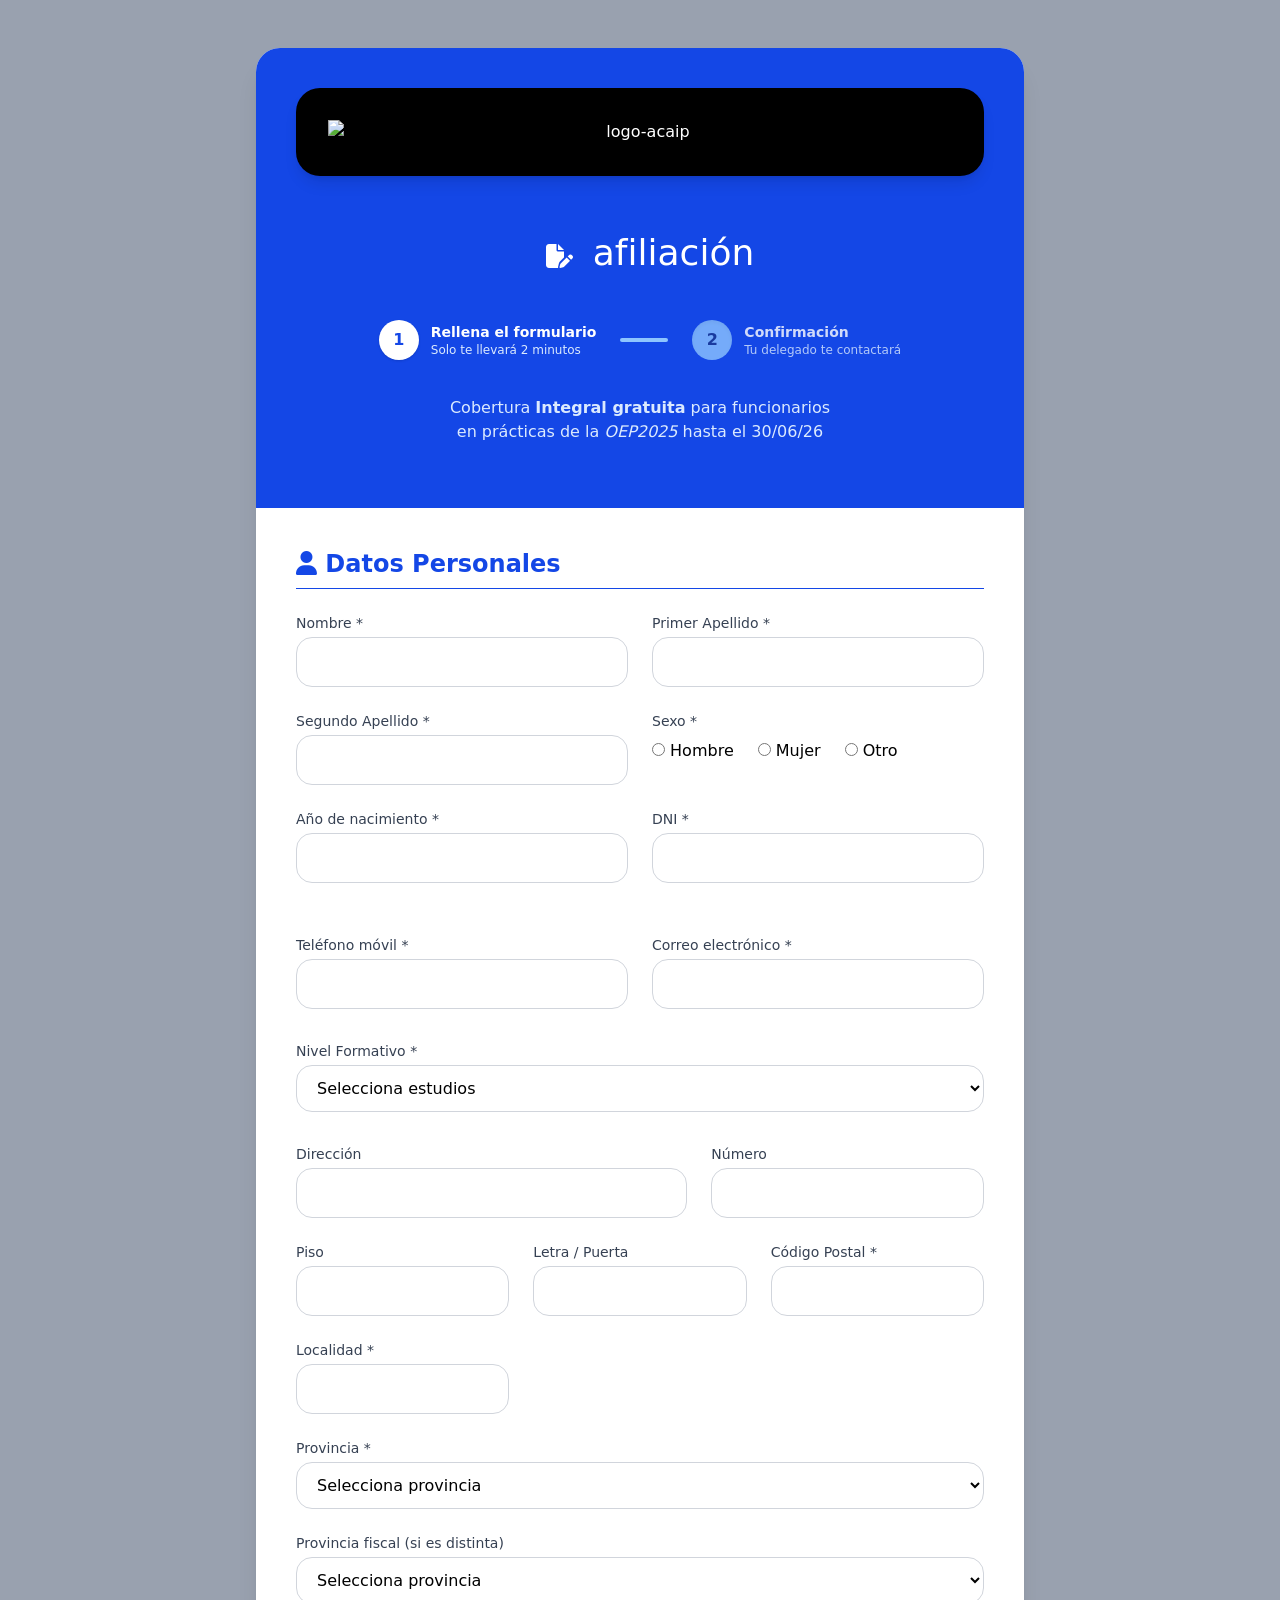
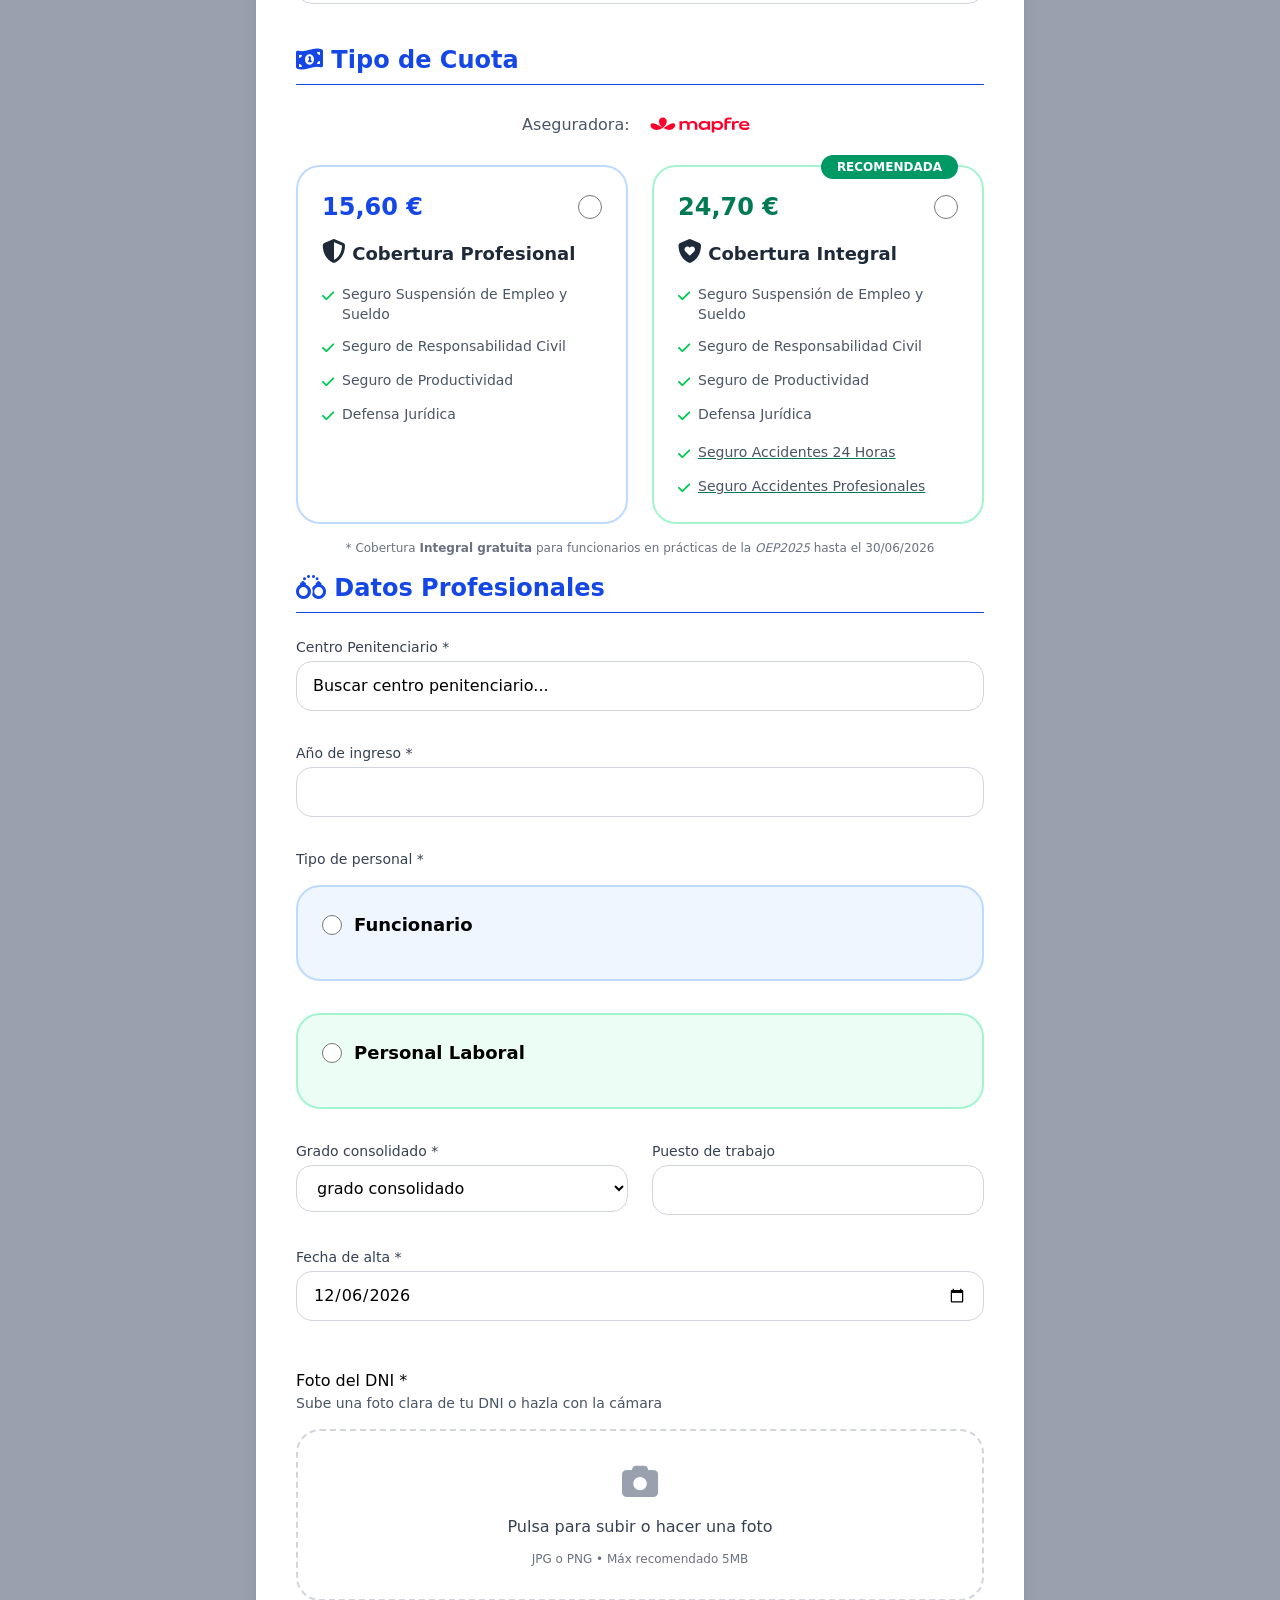
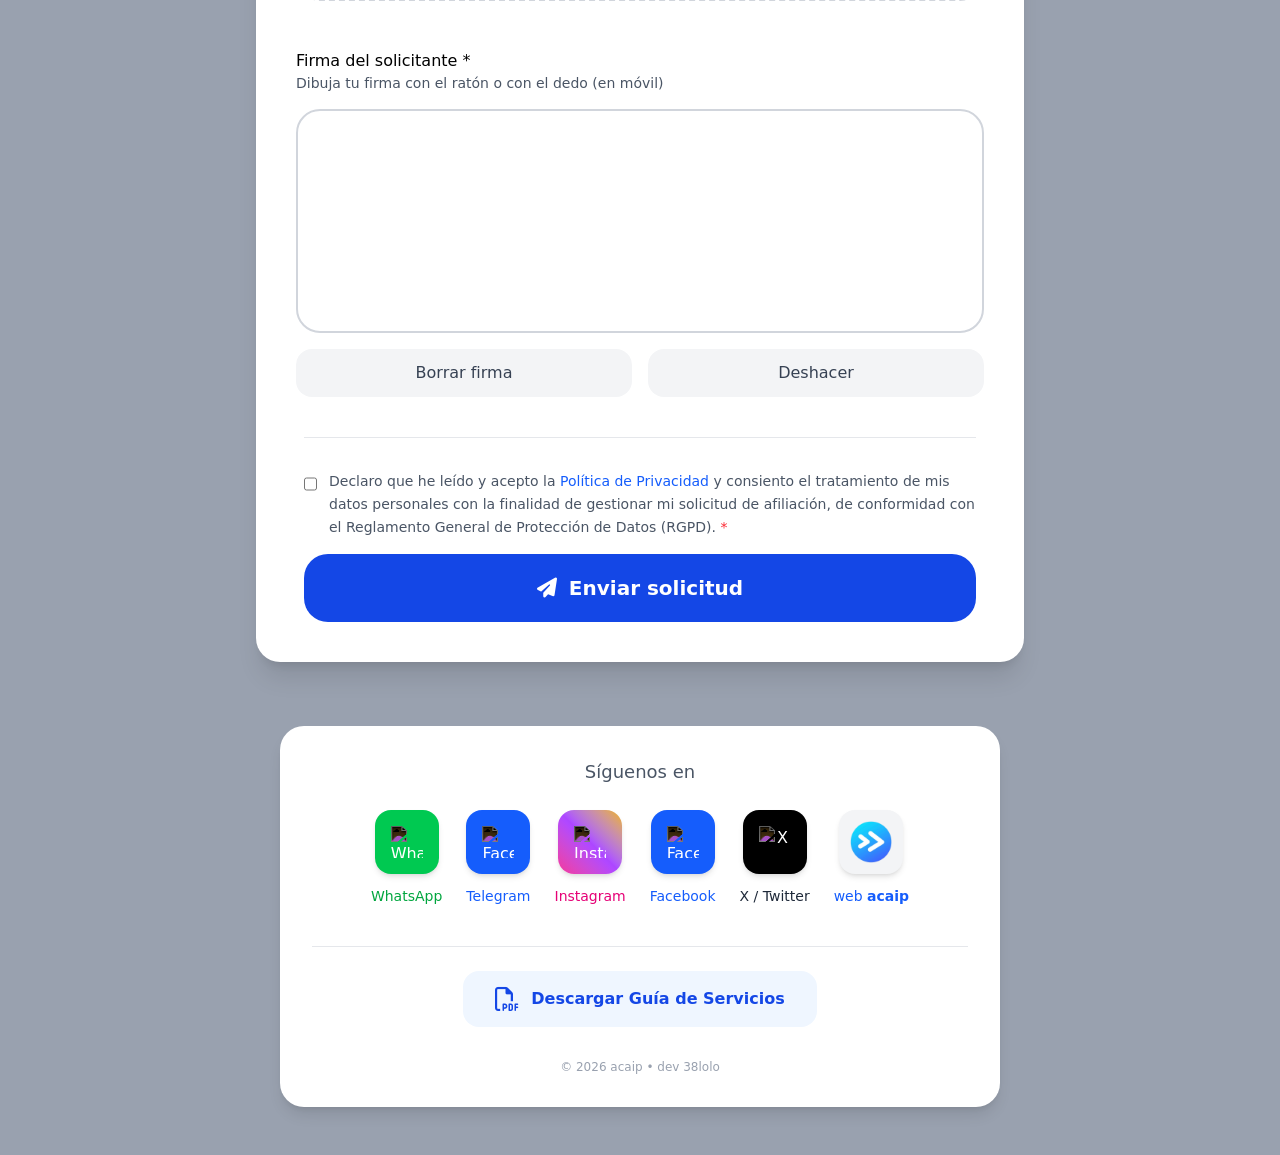
==== commit c7c99221: "añadido meta descripción en los archivos HTML para mejorar SEO" ====
--- a/afiliate.html
+++ b/afiliate.html
@@ -3,6 +3,7 @@
     <head>
         <meta charset="UTF-8">
         <meta name="viewport" content="width=device-width, initial-scale=1.0">
+        <meta name="description" content="Afíliate fácilmente y accede a asesoría jurídica, defensa laboral, representación sindical y servicios exclusivos para trabajadores penitenciarios. Formulario seguro, rápido y totalmente online.">
         <title>Formulario de Afiliación</title>
         <link rel="stylesheet" href="https://cdnjs.cloudflare.com/ajax/libs/font-awesome/6.6.0/css/all.min.css">
         <link rel="stylesheet" href="./src/output.css">
@@ -580,7 +581,16 @@
                         </div>
                         <span class="mt-3 text-sm font-medium text-green-600">WhatsApp</span>
                     </a>
-
+                    <!-- Telegram -->
+                    <a href="https://t.me/acaipsindicato" 
+                    target="_blank"
+                    class="flex flex-col items-center group">
+                        <div class="w-16 h-16 bg-blue-600 hover:bg-blue-700 transition rounded-2xl flex items-center justify-center shadow-md group-hover:scale-110">
+                            <img src="https://cdn.jsdelivr.net/gh/simple-icons/simple-icons/icons/telegram.svg" 
+                                alt="Facebook" class="w-8 h-8 invert">
+                        </div>
+                        <span class="mt-3 text-sm font-medium text-blue-600">Telegram</span>
+                    </a>
                     <!-- Instagram -->
                     <a href="https://www.instagram.com/acaipsindicato/" 
                     target="_blank"
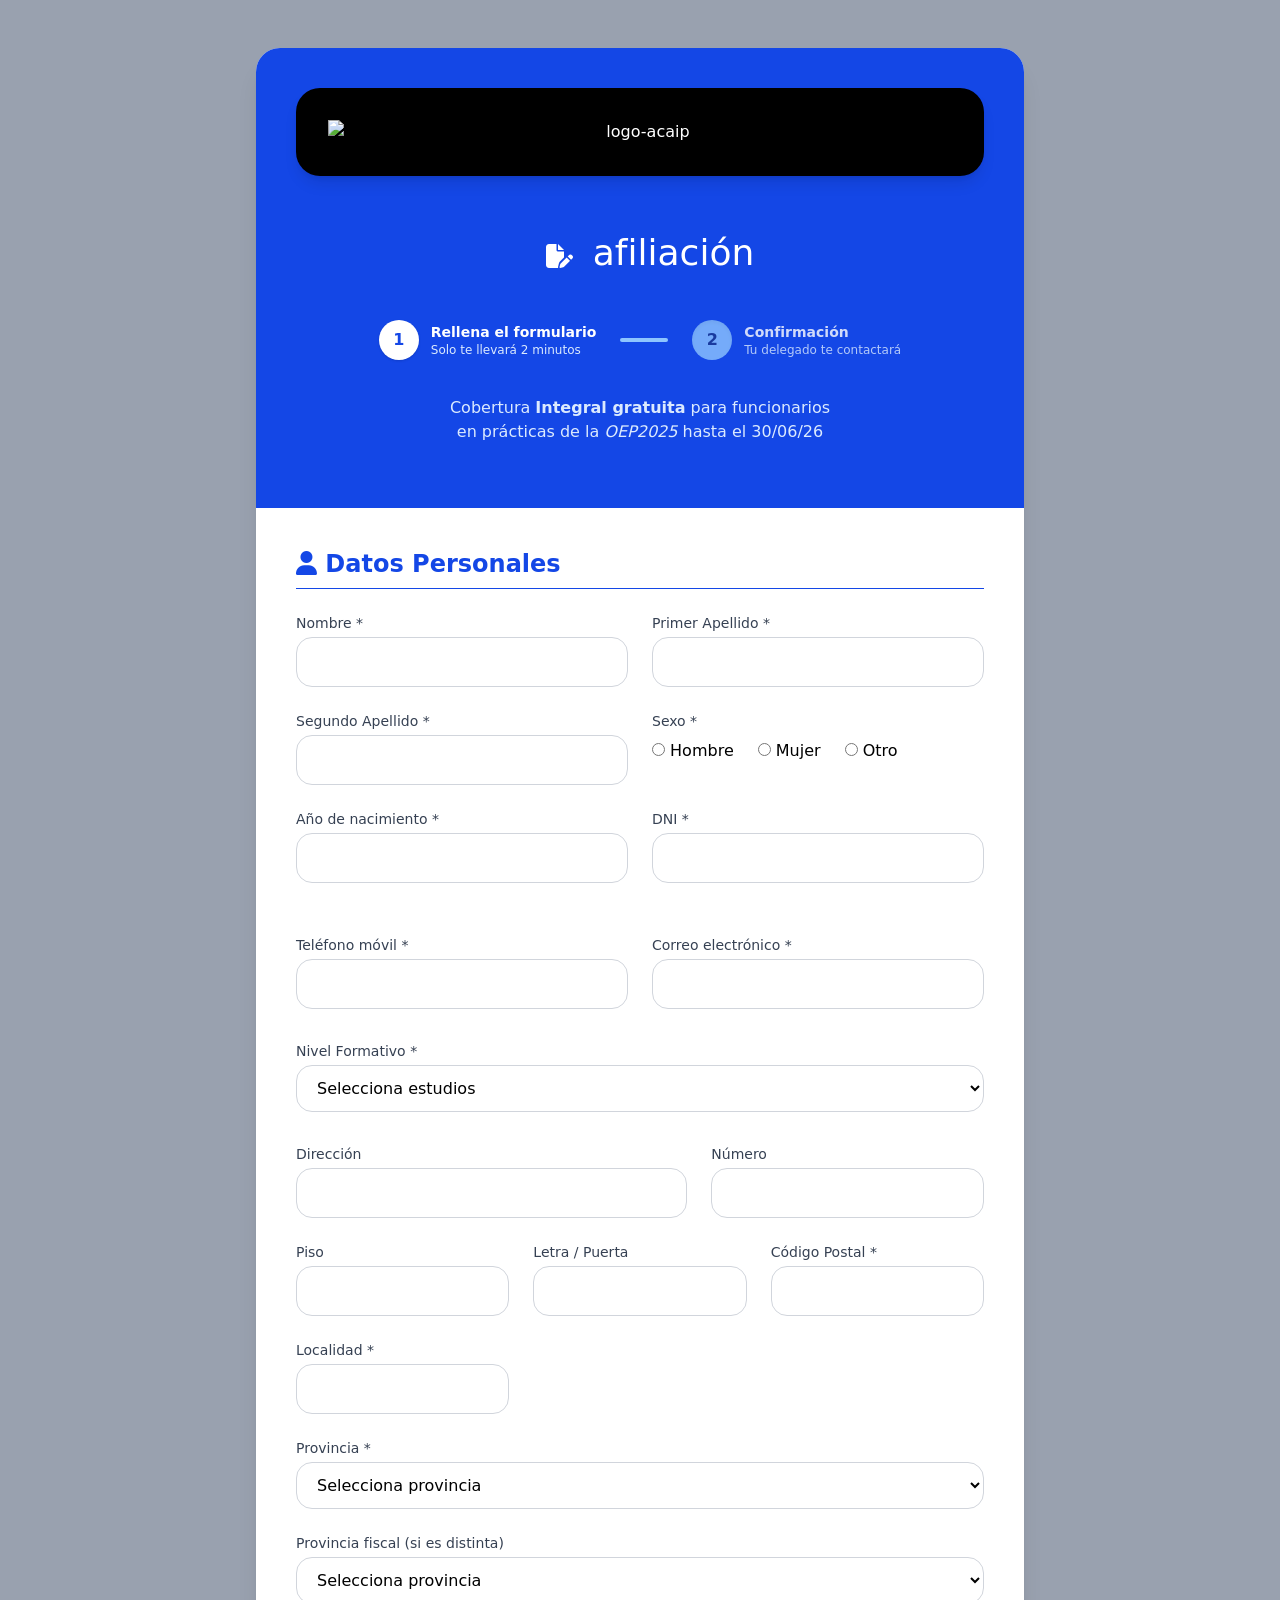
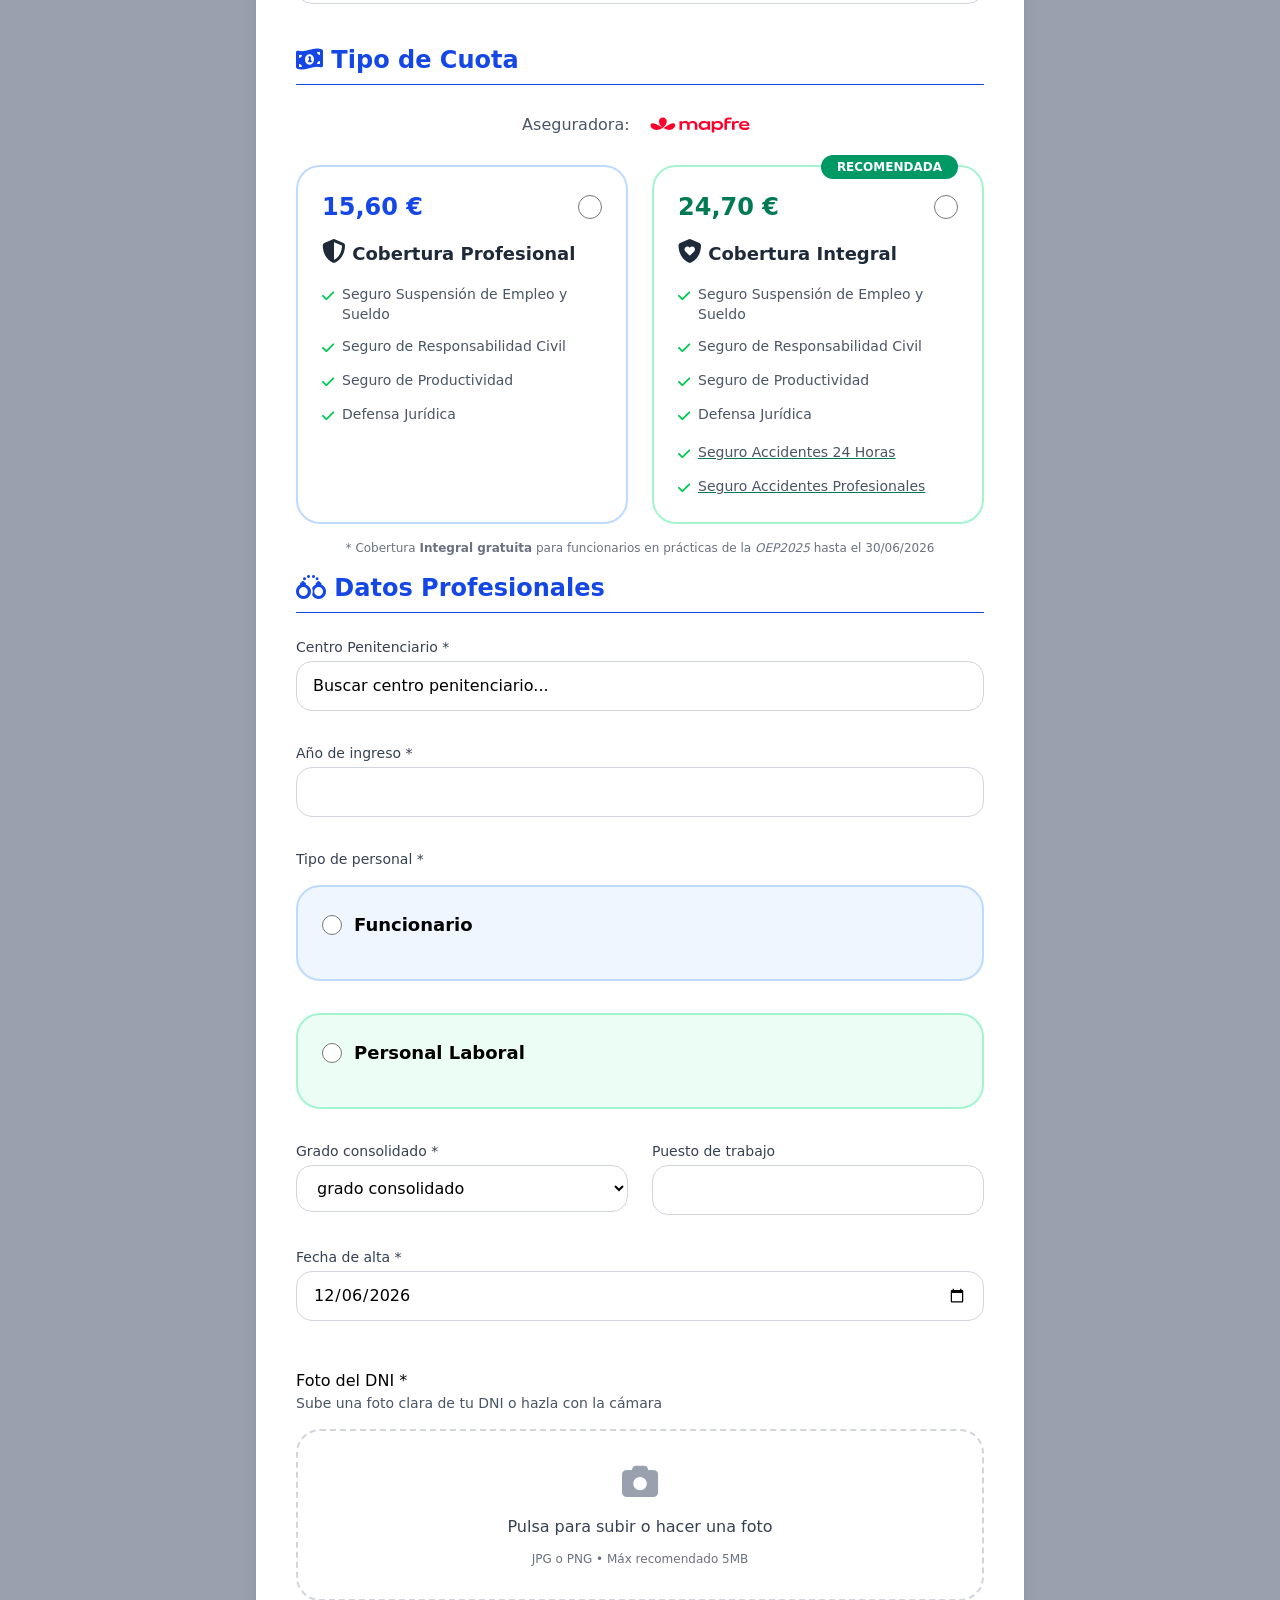
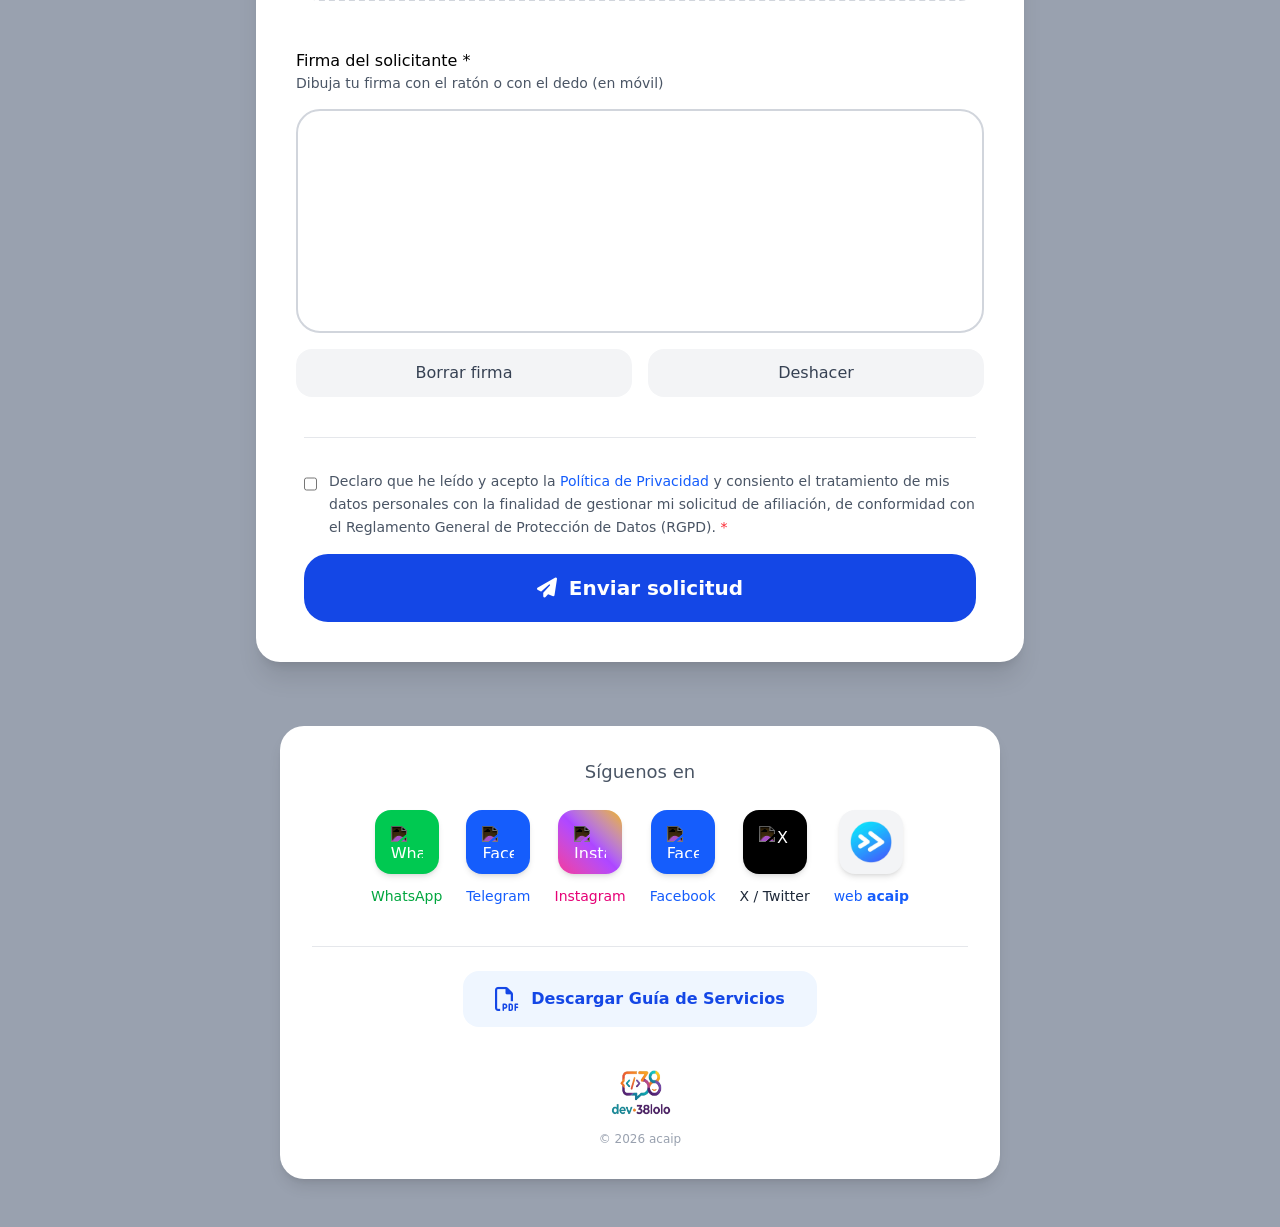
==== commit 38b8e5e9: "Refactor code structure for improved readability and maintainability" ====
--- a/afiliate.html
+++ b/afiliate.html
@@ -646,9 +646,11 @@
                         Descargar Guía de Servicios
                     </a>
                 </div>
-
-                <p class="text-xs text-gray-400 mt-8">
-                    © 2026 acaip • dev 38lolo
+            <div class="flex justify-center items-center h-16 mt-8">
+              <img src="./assets/dev38.png" alt="logo developer" class="w-16 h-16">
+            </div>
+                <p class="text-xs text-gray-400 mt-2">
+                    © 2026 acaip
                 </p>
             </div>
         </div>
--- a/src/output.css
+++ b/src/output.css
@@ -71,7 +71,6 @@
     --tracking-tight: -0.025em;
     --leading-tight: 1.25;
     --leading-relaxed: 1.625;
-    --radius-md: 0.375rem;
     --radius-lg: 0.5rem;
     --radius-2xl: 1rem;
     --radius-3xl: 1.5rem;
@@ -529,9 +528,6 @@
   }
   .rounded-lg {
     border-radius: var(--radius-lg);
-  }
-  .rounded-md {
-    border-radius: var(--radius-md);
   }
   .rounded-t-3xl {
     border-top-left-radius: var(--radius-3xl);
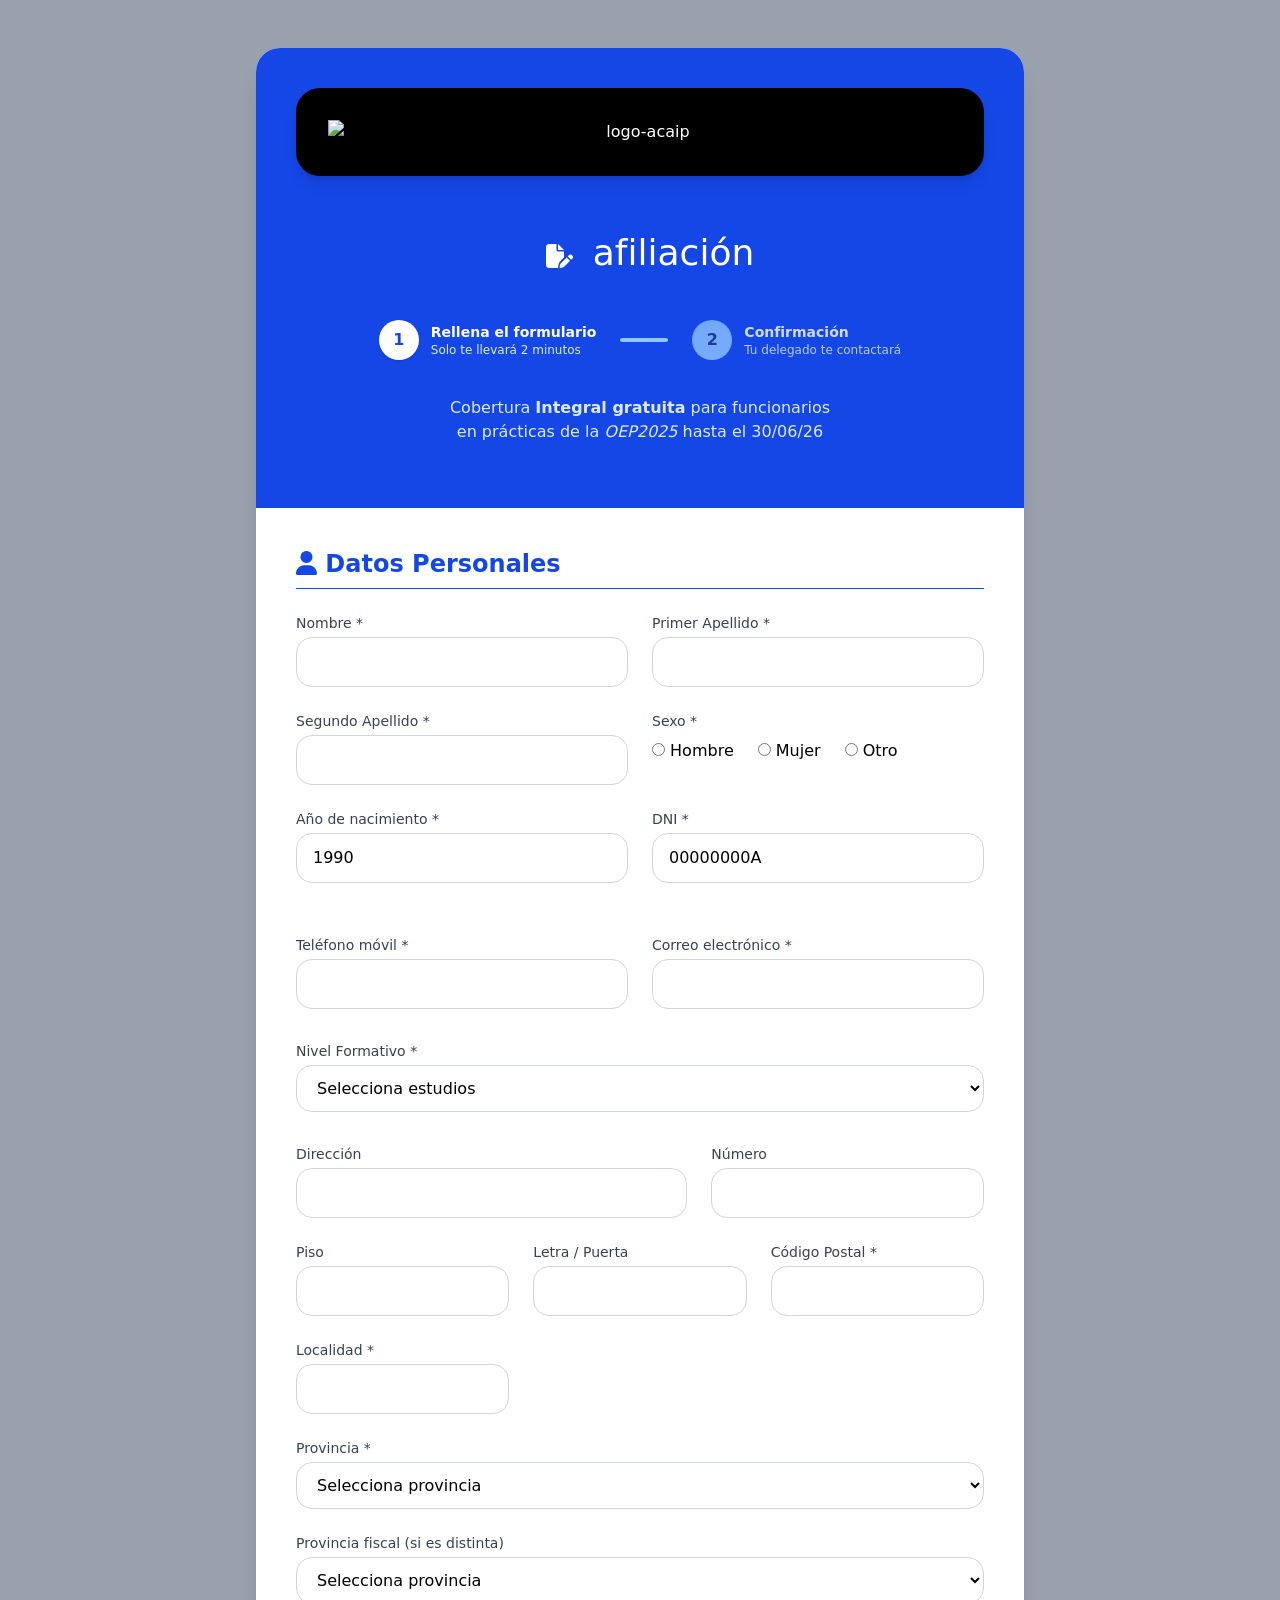
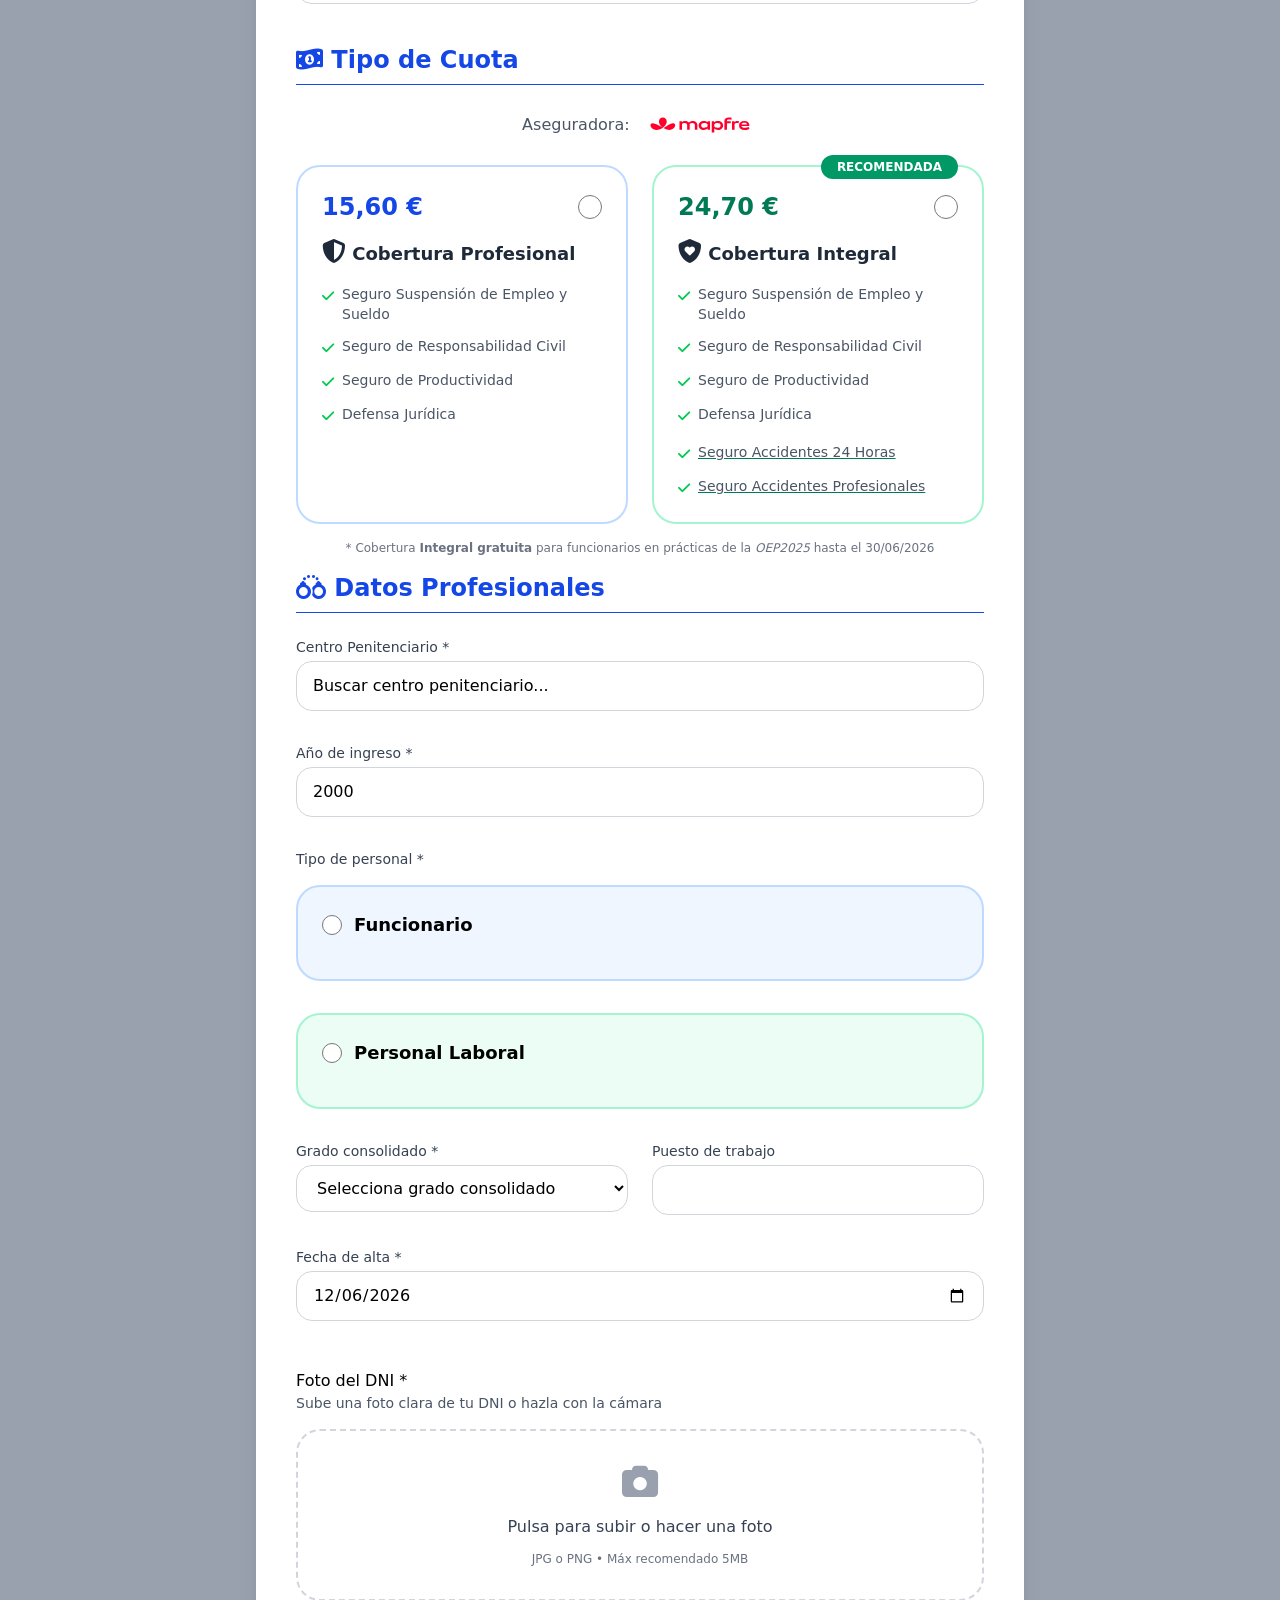
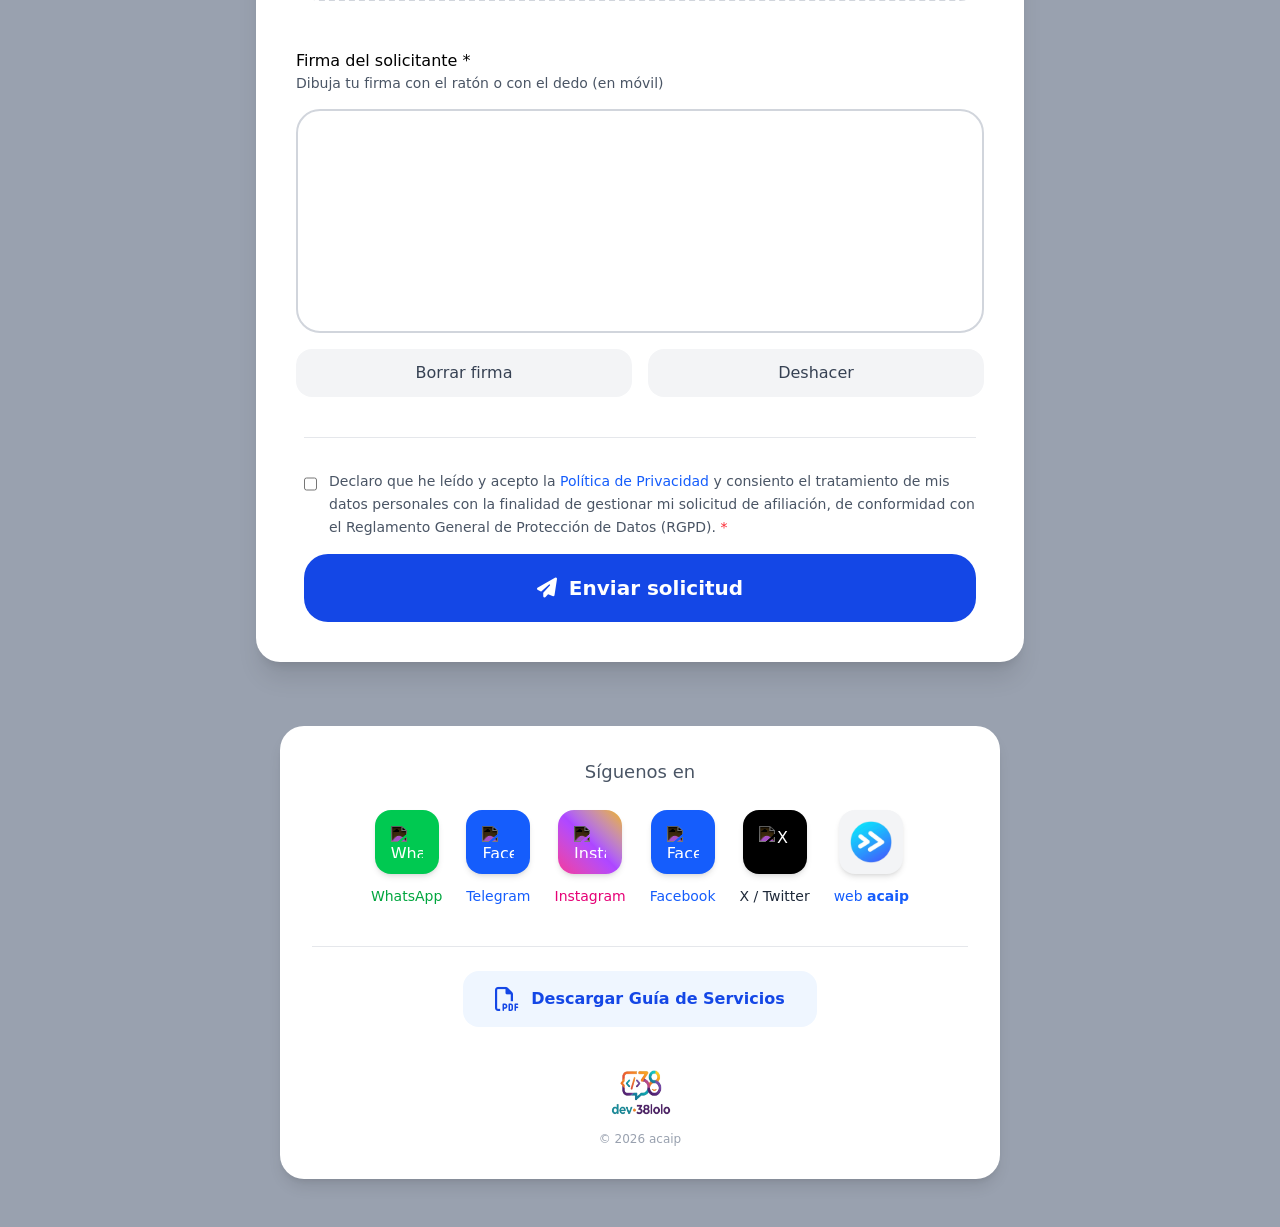
==== commit b09ef8c7: "Añadido atributo maxlength a campos de entrada y centralizada la función de validación de DNI" ====
--- a/afiliate.html
+++ b/afiliate.html
@@ -91,22 +91,22 @@
                         </div>
                         <div>
                             <label class="block text-sm font-medium text-gray-700 mb-1">Año de nacimiento *</label>
-                            <input type="number" id="ano_nacimiento" name="ano_nacimiento" min="1900" max="2026" required class="w-full px-4 py-3 border border-gray-300 rounded-2xl focus:outline-none focus:border-blue-500">
+                            <input type="number" id="ano_nacimiento" name="ano_nacimiento" min="1900" max="2026" placeholder="1990" class="w-full px-4 py-3 border border-gray-300 rounded-2xl focus:outline-none focus:border-blue-500">
                         </div>
                         <div>
                             <label class="block text-sm font-medium text-gray-700 mb-1">DNI *</label>
-                            <input type="text" id="nif" name="nif" maxlength="9" class="w-full px-4 py-3 border border-gray-300 rounded-2xl focus:outline-none focus:border-blue-500">
+                            <input type="text" id="nif" name="nif" maxlength="9" placeholder="00000000A" class="w-full px-4 py-3 border border-gray-300 rounded-2xl focus:outline-none focus:border-blue-500">
                             <p id="dni-error" class="text-red-500 text-sm mt-2 h-5 opacity-0 transition-opacity text-center">
                                 DNI no válido
                             </p>
                         </div>
                         <div>
                             <label class="block text-sm font-medium text-gray-700 mb-1">Teléfono móvil *</label>
-                            <input type="tel" id="telefono" name="telefono" required class="w-full px-4 py-3 border border-gray-300 rounded-2xl focus:outline-none focus:border-blue-500">
+                            <input type="tel" id="telefono" name="telefono" maxlength="9" inputmode="numeric" class="w-full px-4 py-3 border border-gray-300 rounded-2xl focus:outline-none focus:border-blue-500">
                         </div>
                         <div>
                             <label class="block text-sm font-medium text-gray-700 mb-1">Correo electrónico *</label>
-                            <input type="email" id="email" name="email" required class="w-full px-4 py-3 border border-gray-300 rounded-2xl focus:outline-none focus:border-blue-500">
+                            <input type="email" id="email" name="email" maxlength="50" class="w-full px-4 py-3 border border-gray-300 rounded-2xl focus:outline-none focus:border-blue-500">
                         </div>
                     </div>
 
@@ -128,15 +128,15 @@
                     <div class="mt-8 grid grid-cols-1 md:grid-cols-12 gap-6">
                         <div class="md:col-span-7">
                             <label class="block text-sm font-medium text-gray-700 mb-1">Dirección</label>
-                            <input type="text" id="direccion" name="direccion" class="w-full px-4 py-3 border border-gray-300 rounded-2xl focus:outline-none focus:border-blue-500">
+                            <input type="text" id="direccion" name="direccion" maxlength="80" class="w-full px-4 py-3 border border-gray-300 rounded-2xl focus:outline-none focus:border-blue-500">
                         </div>
                         <div class="md:col-span-5">
                             <label class="block text-sm font-medium text-gray-700 mb-1">Número</label>
-                            <input type="text" id="numero" name="numero" class="w-full px-4 py-3 border border-gray-300 rounded-2xl focus:outline-none focus:border-blue-500">
+                            <input type="text" id="numero" name="numero" maxlength="5" class="w-full px-4 py-3 border border-gray-300 rounded-2xl focus:outline-none focus:border-blue-500">
                         </div>
                         <div class="md:col-span-4">
                             <label class="block text-sm font-medium text-gray-700 mb-1">Piso</label>
-                            <input type="text" id="piso" name="piso" class="w-full px-4 py-3 border border-gray-300 rounded-2xl focus:outline-none focus:border-blue-500">
+                            <input type="text" id="piso" name="piso" maxlength="5" class="w-full px-4 py-3 border border-gray-300 rounded-2xl focus:outline-none focus:border-blue-500">
                         </div>
                         <div class="md:col-span-4">
                             <label class="block text-sm font-medium text-gray-700 mb-1">Letra / Puerta</label>
@@ -144,7 +144,7 @@
                         </div>
                         <div class="md:col-span-4">
                             <label class="block text-sm font-medium text-gray-700 mb-1">Código Postal *</label>
-                            <input type="text" id="codigo_postal" name="codigo_postal" required pattern="[0-9]{5}" maxlength="5" inputmode="numeric" class="w-full px-4 py-3 border border-gray-300 rounded-2xl focus:outline-none focus:border-blue-500">
+                            <input type="text" id="codigo_postal" name="codigo_postal" inputmode="numeric" required pattern="[0-9]{5}" maxlength="5" inputmode="numeric" class="w-full px-4 py-3 border border-gray-300 rounded-2xl focus:outline-none focus:border-blue-500">
                         </div>
                         <div class="md:col-span-4">
                             <label class="block text-sm font-medium text-gray-700 mb-1">Localidad *</label>
@@ -368,7 +368,7 @@
                         </div>
                         <div>
                             <label class="block text-sm font-medium text-gray-700 mb-1">Año de ingreso *</label>
-                            <input type="number" id="ano_ingreso" name="ano_ingreso" min="1970" max="2026" required class="w-full px-4 py-3 border border-gray-300 rounded-2xl focus:outline-none focus:border-blue-500">
+                            <input type="number" id="ano_ingreso" name="ano_ingreso" min="1970" max="2026" placeholder="2000" inputmode="numeric" class="w-full px-4 py-3 border border-gray-300 rounded-2xl focus:outline-none focus:border-blue-500">
                         </div>
 
                         <!-- Tipo de personal (separado en dos apartados) -->
@@ -422,7 +422,7 @@
                             <div>
                                 <label class="block text-sm font-medium text-gray-700 mb-1">Grado consolidado *</label>
                                 <select id="grado_consolidado" name="grado_consolidado" required class="w-full px-4 py-3 border border-gray-300 rounded-2xl focus:outline-none focus:border-blue-500 bg-white">
-                                    <option value=""> grado consolidado</option>
+                                    <option value=""> Selecciona grado consolidado</option>
                                     <option value="Sin consolidar">Sin consolidar</option>
                                     <option value="16">16</option>
                                     <option value="17">17</option>
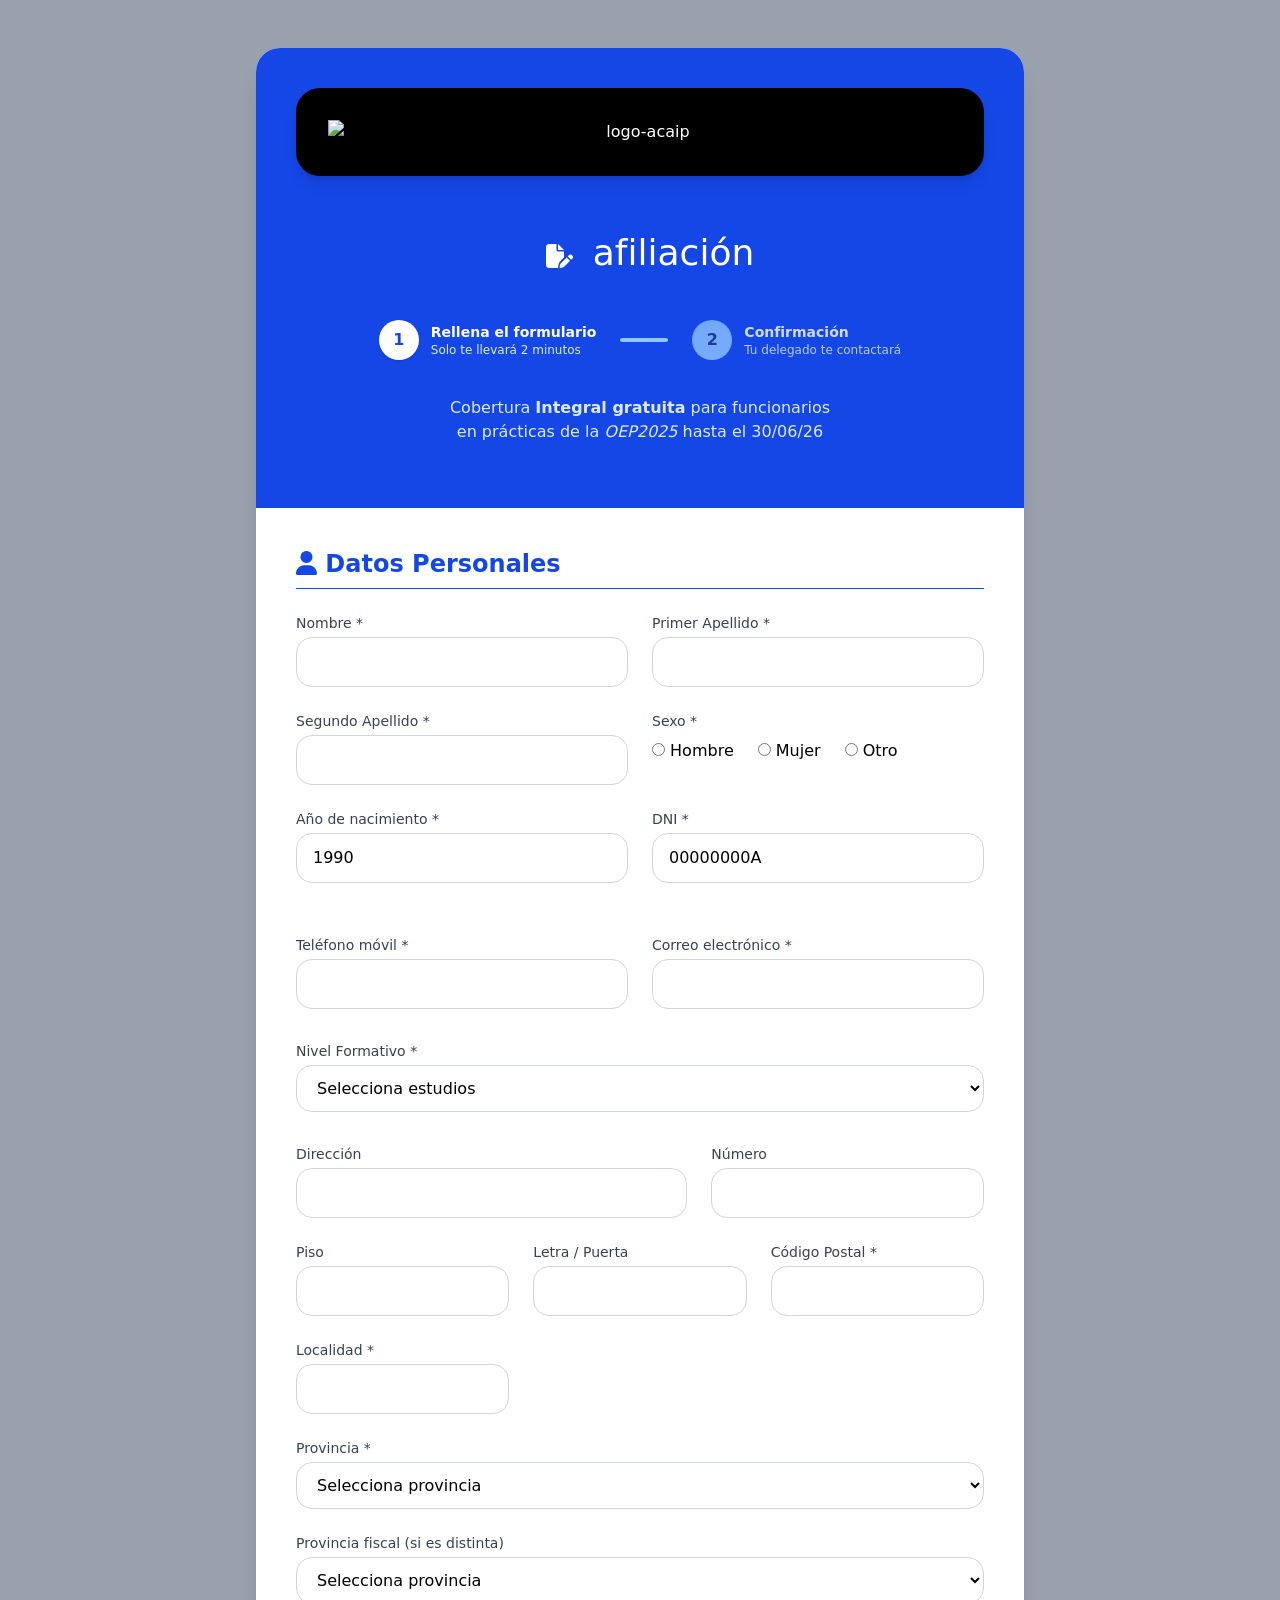
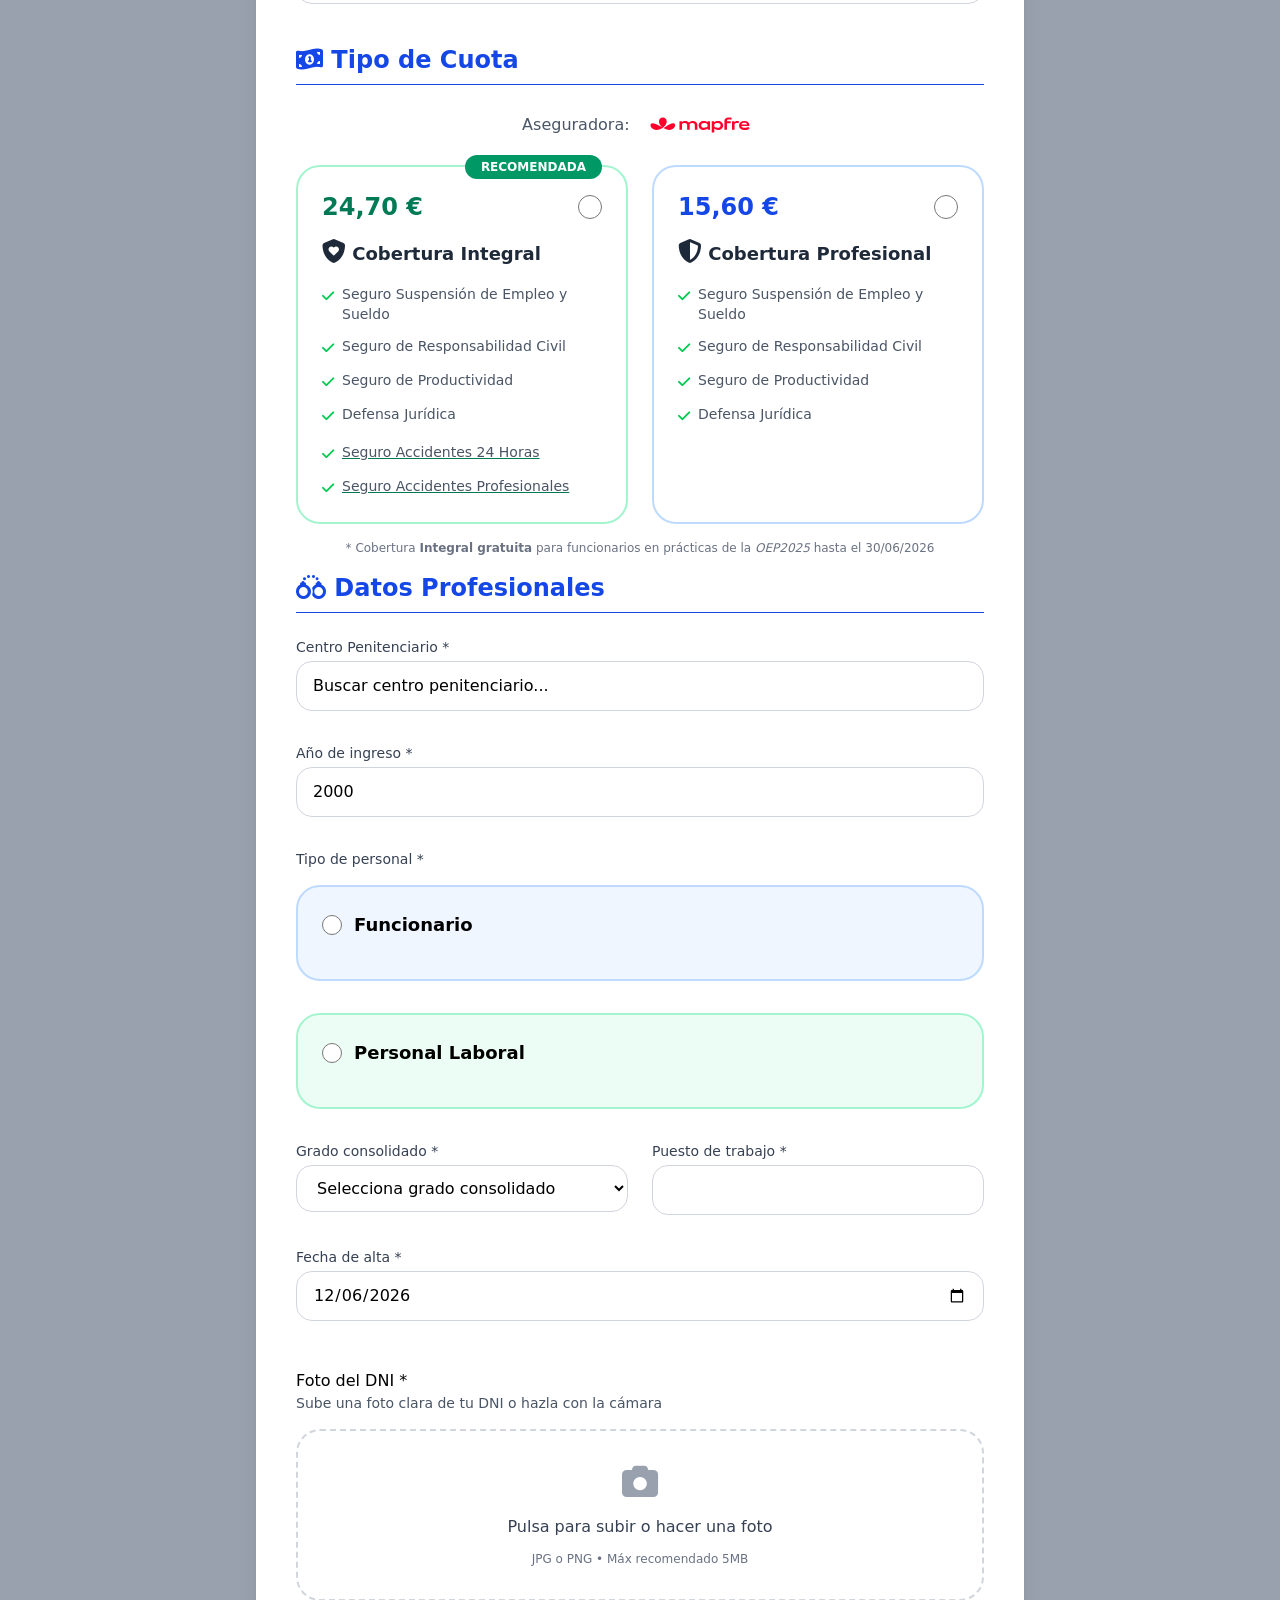
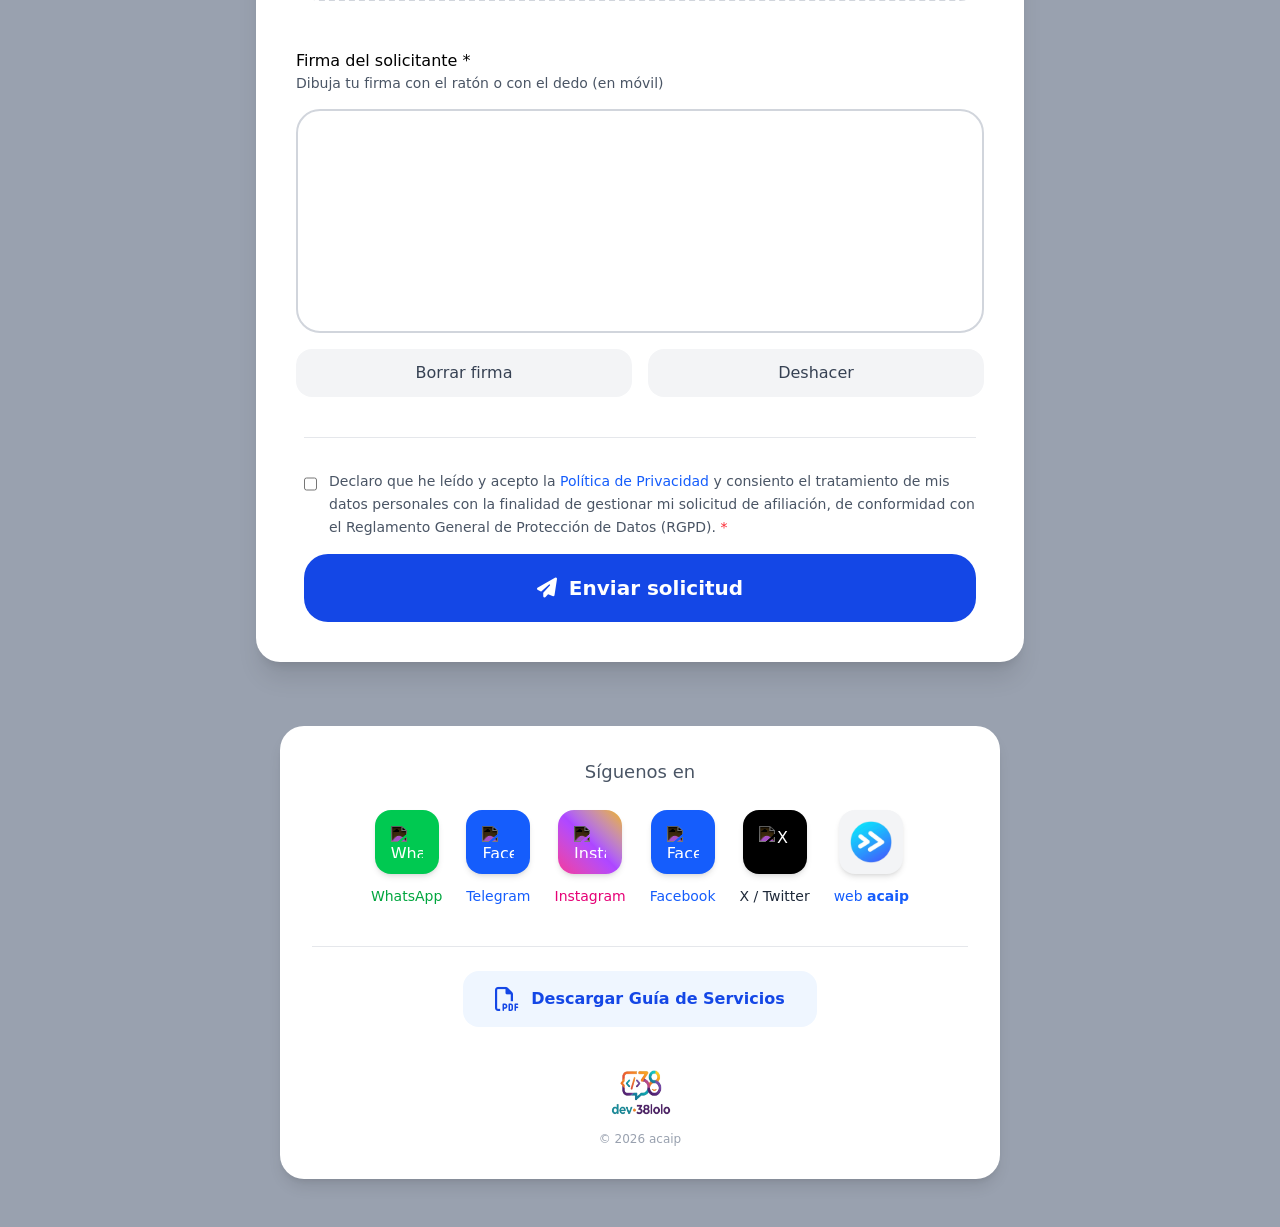
==== commit b086cd5e: "Mejorada la validación del formulario: se añadió la validación del campo DNI y se ajustó el mensaje " ====
--- a/afiliate.html
+++ b/afiliate.html
@@ -91,7 +91,7 @@
                         </div>
                         <div>
                             <label class="block text-sm font-medium text-gray-700 mb-1">Año de nacimiento *</label>
-                            <input type="number" id="ano_nacimiento" name="ano_nacimiento" min="1900" max="2026" placeholder="1990" class="w-full px-4 py-3 border border-gray-300 rounded-2xl focus:outline-none focus:border-blue-500">
+                            <input type="number" id="ano_nacimiento" name="ano_nacimiento" min="1900" max="2026" placeholder="1990" required class="w-full px-4 py-3 border border-gray-300 rounded-2xl focus:outline-none focus:border-blue-500">
                         </div>
                         <div>
                             <label class="block text-sm font-medium text-gray-700 mb-1">DNI *</label>
@@ -102,11 +102,11 @@
                         </div>
                         <div>
                             <label class="block text-sm font-medium text-gray-700 mb-1">Teléfono móvil *</label>
-                            <input type="tel" id="telefono" name="telefono" maxlength="9" inputmode="numeric" class="w-full px-4 py-3 border border-gray-300 rounded-2xl focus:outline-none focus:border-blue-500">
+                            <input type="tel" id="telefono" name="telefono" maxlength="9" inputmode="numeric" required class="w-full px-4 py-3 border border-gray-300 rounded-2xl focus:outline-none focus:border-blue-500">
                         </div>
                         <div>
                             <label class="block text-sm font-medium text-gray-700 mb-1">Correo electrónico *</label>
-                            <input type="email" id="email" name="email" maxlength="50" class="w-full px-4 py-3 border border-gray-300 rounded-2xl focus:outline-none focus:border-blue-500">
+                            <input type="email" id="email" name="email" maxlength="50" required class="w-full px-4 py-3 border border-gray-300 rounded-2xl focus:outline-none focus:border-blue-500">
                         </div>
                     </div>
 
@@ -281,27 +281,6 @@
                     </div>
 
                     <div class="grid grid-cols-1 md:grid-cols-2 gap-6">
-            
-                    <!-- Cuota cobertura profesional A - 15,60€ -->
-                    <label class="cursor-pointer group">
-                        <div class="h-full p-6 border-2 border-blue-200 rounded-3xl hover:border-blue-500 transition-all bg-white">
-                            <div class="flex items-center justify-between mb-4">
-                                <div class="text-2xl font-bold text-blue-700">15,60 €</div>
-                                <input type="radio" name="tipo_cuota" value="cuota A 15,60€" required 
-                                    class="w-6 h-6 accent-blue-600">
-                            </div>
-                            <h3 class="font-semibold text-lg mb-4 text-gray-800"><i class="fa-solid fa-shield-halved fa-fade text-2xl"></i> Cobertura Profesional</h3>
-                            
-                            <ul class="space-y-3 text-sm text-gray-600">
-                                <li class="flex items-start gap-2"><span class="text-green-500 mt-0.5"><i class="fa-solid fa-check"></i></span> Seguro Suspensión de Empleo y Sueldo</li>
-                                <li class="flex items-start gap-2"><span class="text-green-500 mt-0.5"><i class="fa-solid fa-check"></i></span> Seguro de Responsabilidad Civil</li>
-                                <li class="flex items-start gap-2"><span class="text-green-500 mt-0.5"><i class="fa-solid fa-check"></i></span> Seguro de Productividad</li>
-                                <li class="flex items-start gap-2"><span class="text-green-500 mt-0.5"><i class="fa-solid fa-check"></i></span> Defensa Jurídica</li>
-                                
-                            </ul>
-                        </div>
-                    </label>
-
                     <!-- Cobertura integral - 24,70€ -->
                     <label class="cursor-pointer group">
                         <div class="h-full p-6 border-2 border-emerald-200 rounded-3xl hover:border-emerald-600 transition-all bg-white relative">
@@ -328,6 +307,27 @@
                             </ul>
                         </div>
                     </label>
+                    <!-- Cuota cobertura profesional A - 15,60€ -->
+                    <label class="cursor-pointer group">
+                        <div class="h-full p-6 border-2 border-blue-200 rounded-3xl hover:border-blue-500 transition-all bg-white">
+                            <div class="flex items-center justify-between mb-4">
+                                <div class="text-2xl font-bold text-blue-700">15,60 €</div>
+                                <input type="radio" name="tipo_cuota" value="cuota A 15,60€" required 
+                                    class="w-6 h-6 accent-blue-600">
+                            </div>
+                            <h3 class="font-semibold text-lg mb-4 text-gray-800"><i class="fa-solid fa-shield-halved fa-fade text-2xl"></i> Cobertura Profesional</h3>
+                            
+                            <ul class="space-y-3 text-sm text-gray-600">
+                                <li class="flex items-start gap-2"><span class="text-green-500 mt-0.5"><i class="fa-solid fa-check"></i></span> Seguro Suspensión de Empleo y Sueldo</li>
+                                <li class="flex items-start gap-2"><span class="text-green-500 mt-0.5"><i class="fa-solid fa-check"></i></span> Seguro de Responsabilidad Civil</li>
+                                <li class="flex items-start gap-2"><span class="text-green-500 mt-0.5"><i class="fa-solid fa-check"></i></span> Seguro de Productividad</li>
+                                <li class="flex items-start gap-2"><span class="text-green-500 mt-0.5"><i class="fa-solid fa-check"></i></span> Defensa Jurídica</li>
+                                
+                            </ul>
+                        </div>
+                    </label>
+
+                    
                 </div>
     
                 <p class="text-center text-xs text-gray-500 mt-4 mb-4">
@@ -368,7 +368,7 @@
                         </div>
                         <div>
                             <label class="block text-sm font-medium text-gray-700 mb-1">Año de ingreso *</label>
-                            <input type="number" id="ano_ingreso" name="ano_ingreso" min="1970" max="2026" placeholder="2000" inputmode="numeric" class="w-full px-4 py-3 border border-gray-300 rounded-2xl focus:outline-none focus:border-blue-500">
+                            <input type="number" id="ano_ingreso" name="ano_ingreso" min="1970" max="2026" placeholder="2000" inputmode="numeric" required class="w-full px-4 py-3 border border-gray-300 rounded-2xl focus:outline-none focus:border-blue-500">
                         </div>
 
                         <!-- Tipo de personal (separado en dos apartados) -->
@@ -423,7 +423,7 @@
                                 <label class="block text-sm font-medium text-gray-700 mb-1">Grado consolidado *</label>
                                 <select id="grado_consolidado" name="grado_consolidado" required class="w-full px-4 py-3 border border-gray-300 rounded-2xl focus:outline-none focus:border-blue-500 bg-white">
                                     <option value=""> Selecciona grado consolidado</option>
-                                    <option value="Sin consolidar">Sin consolidar</option>
+                                    <option value="">Sin consolidar</option>
                                     <option value="16">16</option>
                                     <option value="17">17</option>
                                     <option value="18">18</option>
@@ -435,8 +435,8 @@
                                 </select>
                             </div>
                             <div>
-                                <label class="block text-sm font-medium text-gray-700 mb-1">Puesto de trabajo</label>
-                                <input type="text" id="puesto_trabajo" name="puesto_trabajo" class="w-full px-4 py-3 border border-gray-300 rounded-2xl focus:outline-none focus:border-blue-500">
+                                <label class="block text-sm font-medium text-gray-700 mb-1">Puesto de trabajo *</label>
+                                <input type="text" id="puesto_trabajo" name="puesto_trabajo" required class="w-full px-4 py-3 border border-gray-300 rounded-2xl focus:outline-none focus:border-blue-500">
                             </div>
                         </div>
 
@@ -489,14 +489,13 @@
 
                     <!-- Input real oculto -->
                     <input 
-                        type="file" 
-                        id="dniFoto" 
+                        type="file"
+                        id="dniFoto"
                         accept="image/*" 
                         capture="environment"
-                        class="hidden"
+                        class="opacity-0 absolute pointer-events-none"
                         required
                     >
-
                     <!-- Campo base64 -->
                     <input type="hidden" name="dni_base64" id="dni-base64" required>
                 </div>
@@ -513,7 +512,7 @@
                     </div>
                         
                     <!-- Campo oculto donde se guardará la firma en base64 -->
-                        <input type="hidden" name="firma" id="firma-data" required>
+                        <input type="hidden" name="firma" id="firma-data">
 
                     <div class="flex gap-4 mt-4">
                         <button type="button" id="clear-signature"
@@ -553,10 +552,10 @@
                 </div>
                 <br>
         
-                <button type="submit" 
-                        class="w-full bg-blue-700 hover:bg-blue-800 transition py-5 rounded-3xl text-white font-semibold text-xl flex items-center justify-center gap-3">
+                <button type="submit"
+                    class="cursor-pointer w-full bg-blue-700 hover:bg-blue-800 active:scale-95 active:brightness-90 transition-all duration-150 py-5 rounded-3xl text-white font-semibold text-xl flex items-center justify-center gap-3">
+                    
                     <i class="fas fa-paper-plane fa-bounce"></i>
-                    
                     Enviar solicitud
                 </button>
             <!--<div id="form-message" class="mt-6 p-5 rounded-2xl text-center text-lg"></div>-->
